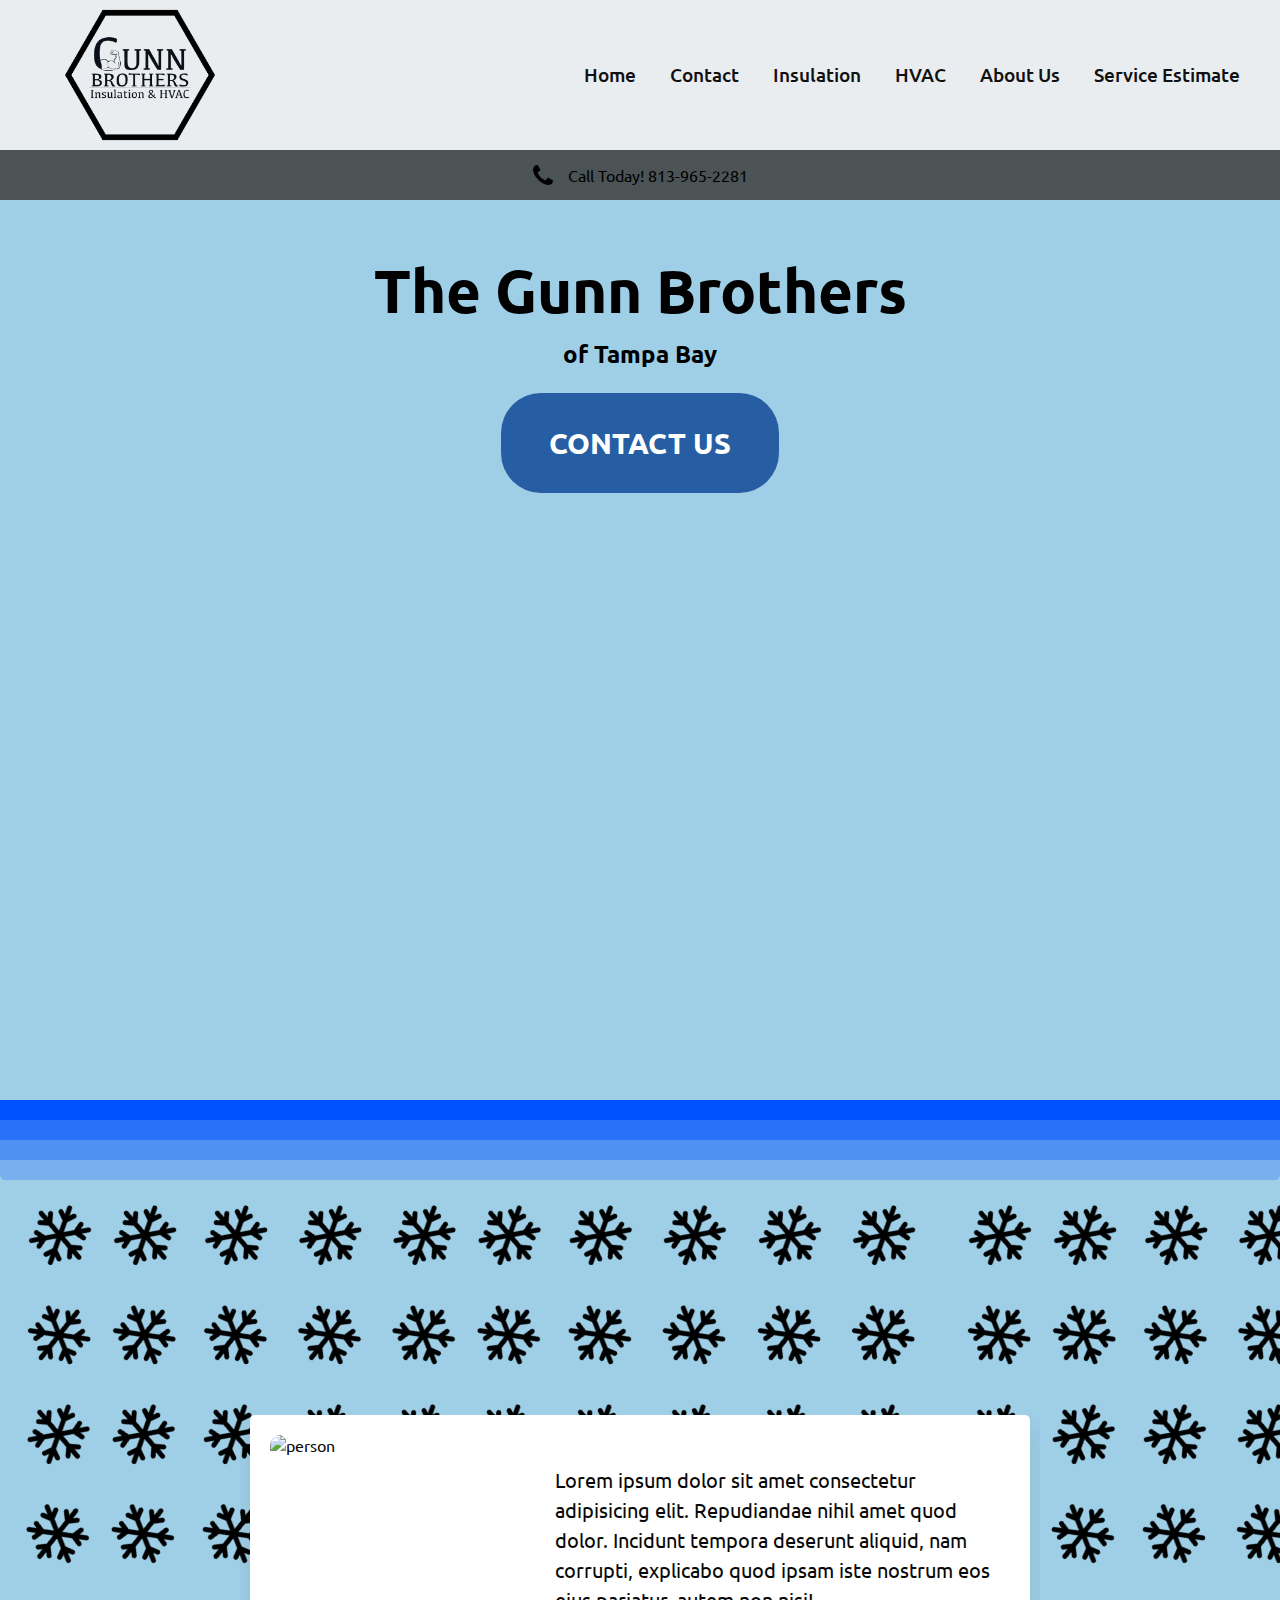
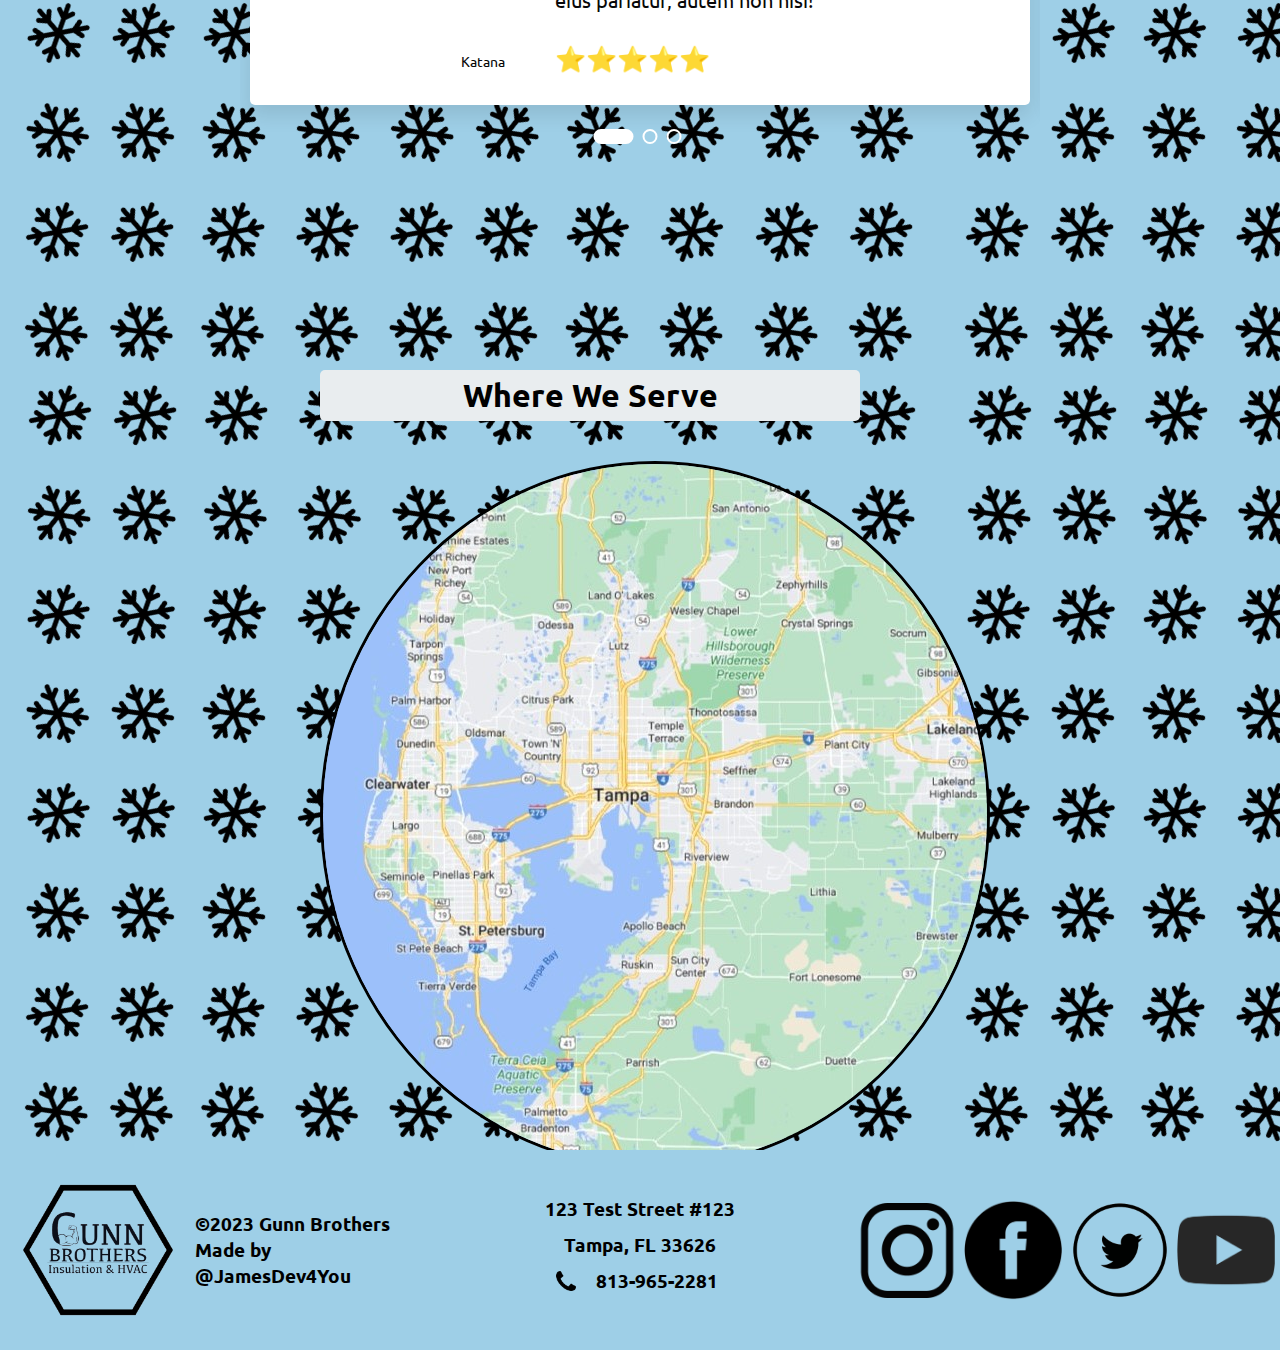
==== index.html @ a60f46c2 "new home page.. working on mobile" ====
<!DOCTYPE html>
<html lang="en">
<head>
    <meta charset="UTF-8">
    <meta http-equiv="X-UA-Compatible" content="IE=edge">
    <meta name="viewport" content="width=device-width, initial-scale=1.0">
    <title>Gunn Brothers</title>
    <link rel="preconnect" href="https://fonts.googleapis.com">
    <link rel="preconnect" href="https://fonts.gstatic.com" crossorigin>
    <link href="https://fonts.googleapis.com/css2?family=Ubuntu:ital,wght@0,300;0,400;0,500;0,700;1,300;1,400;1,500;1,700&display=swap" rel="stylesheet">
    <link rel="stylesheet" href="style.css">
    <link rel="stylesheet" href="https://cdnjs.cloudflare.com/ajax/libs/font-awesome/6.2.1/css/all.min.css" integrity="sha512-MV7K8+y+gLIBoVD59lQIYicR65iaqukzvf/nwasF0nqhPay5w/9lJmVM2hMDcnK1OnMGCdVK+iQrJ7lzPJQd1w==" crossorigin="anonymous" referrerpolicy="no-referrer" />
    <script src="https://cdnjs.cloudflare.com/ajax/libs/jquery/3.6.3/jquery.min.js" integrity="sha512-STof4xm1wgkfm7heWqFJVn58Hm3EtS31XFaagaa8VMReCXAkQnJZ+jEy8PCC/iT18dFy95WcExNHFTqLyp72eQ==" crossorigin="anonymous" referrerpolicy="no-referrer"></script>
    <script src="script.js"></script>
</head>
<body>
    <!-- NavBar -->
    <nav class="navbar sticky">
        <div class="inner-width">
            <a href="index.html" class="logo"></a>
            <button class="menu-toggler active">
                <span></span>
                <span></span>
                <span></span>
            </button>
            <div class="navbar-menu active">
                <a href="index.html">Home</a>
                <a href="contact.html">Contact</a>
                <a href="insulation.html">Insulation</a>
                <a href="hvac.html">HVAC</a>
                <a href="aboutus.html">About Us</a>
                <a href="service.html">Service Estimate</a>
            </div>
        </div>
        <div class="container">
            <a href="/" class="phoneImg"></a>
            <a class="phone">Call Today!   813-965-2281</a>    
        </div>
    </nav>

    <!-- Home Page -->
    <div class="homePage">
    <div class="background-image">
        <h1 class="gunnBanner">The Gunn Brothers</h1>
        <h2 class="gunnUnderBanner">of Tampa Bay</h2>
        <a href="contact.html" class="btn btn--primary">Contact Us</a>
    </div>
    <div class="introduction"></div>
    <div class="introduction2"></div>
    <div class="introduction3"></div>
    <div class="introduction4"></div>
    <div class="introduction5"></div>
    <h3 class="testing">Testimonials</h3>
        <!-- Testimonial -->
    <div class="testimonial--background">
        <div class="testimonial--container">
            <div class="testimonial--wrapper">
<!-- 1st card -->                
                <div class="testimonial--card">
                    <div class="testimonial--card--thumb">
                        <img src="assets/person1.jpg" alt="person">
                        <span class="client-name">Katana</span>
                    </div>
                    <div class="testimonial--card--body">
                        <p class="review">Lorem ipsum dolor sit amet consectetur adipisicing elit. Repudiandae nihil amet quod dolor. Incidunt tempora deserunt aliquid, nam corrupti, explicabo quod ipsam iste nostrum eos eius pariatur, autem non nisi!</p>
                        <!-- Rating -->
                        <div class="rating">
                            <h3 class="star">⭐⭐⭐⭐⭐</h3>
                        </div>
                    </div>
                </div>

<!-- 2nd card -->

                <div class="testimonial--card">
                    <div class="testimonial--card--thumb">
                        <img src="assets/person2.jpg" alt="person">
                        <span class="client-name">Mo Bamba</span>
                    </div>
                    <div class="testimonial--card--body">
                        <p class="review">Lorem ipsum dolor sit amet consectetur adipisicing elit. Repudiandae nihil amet quod dolor. Incidunt tempora deserunt aliquid, nam corrupti, explicabo quod ipsam iste nostrum eos eius pariatur, autem non nisi!</p>
                        <!-- Rating -->
                        <div class="rating">
                            <h3 class="star">⭐⭐⭐⭐⭐</h3>
                        </div>
                    </div>
                </div>

<!-- 3rd card -->

                <div class="testimonial--card">
                    <div class="testimonial--card--thumb">
                        <img src="assets/person3.jpg" alt="person">
                        <span class="client-name">Mr.Obama</span>
                    </div>
                    <div class="testimonial--card--body">
                        <p class="review">Lorem ipsum dolor sit amet consectetur adipisicing elit. Repudiandae nihil amet quod dolor. Incidunt tempora deserunt aliquid, nam corrupti, explicabo quod ipsam iste nostrum eos eius pariatur, autem non nisi!</p>
                        <!-- Rating -->
                        <div class="rating">
                            <h3 class="star">⭐⭐⭐⭐⭐</h3>
                        </div>
                    </div>
                </div>
<!-- No More Cards -->
            </div>
<!-- indicators -->
            <div class="testimonial--indicators">
                <button class="active"></button>
                <button></button>
                <button></button>
            </div>                
        </div>
<!-- Now Active button using js-->
    
        <script type="text/javascript">
            const wrapper = document.querySelector('.testimonial--wrapper');
            const indicators = [...document.querySelectorAll('.testimonial--indicators button')];

            let currentTestimonial = 0; // Default Value = 0

            indicators.forEach((item, i) => {
                item.addEventListener('click', () => {
                    indicators[currentTestimonial].classList.remove('active');
                    wrapper.style.marginLeft = `-${100 * i}%`;
                    item.classList.add('active');
                    currentTestimonial = i;
                })
            })
        </script>

    </div>

    <!-- Where We Serve -->
    
    <div class="where--container">
       <div class="where--items"> 
            <div class="where--text">
                <h1>Where we serve!</h1>
                <h3>🡲Hernando County</h3>
                <h3>🡲Hillsborough County</h3>
                <h3>🡲Pasco County</h3>  
                <h3>🡲Pinellas County</h3>  
                <h3>🡲Polk County</h3>  
                <h3>🡲Orange County</h3>  
                <h3>🡲Osceloa County</h3>
            </div>
            <div class="where--image">
                <h1 class="where--textMobileHeader">Where We Serve</h1>
                <img src="assets/maps.jpg"> 
                <h1 class="where--textMobileParagraph">Where We Serve</h1>
            </div>
        </div>
    </div>
        <!-- Footer -->

        <div class="footer">
            <div class="basic--info">
                <a href="#" class="logo"></a>
                <div class="basic--info--other">
                    <h3>©2023 Gunn Brothers</h3>
                    <h3>Made by @JamesDev4You</h3>
                </div>
            </div>
            <div class="Information">
                <h3>123 Test Street #123</h3>
                <h3>Tampa, FL 33626</h3>
                <div class="Information--phone">
                    <a href="/" class="phoneImg"></a>
                    <h3>813-965-2281</h3>
                </div>
                <h3></h3>
            </div>
            <div class="Socials">
                <a href="#" class="instagram"></a>
                <a href="#" class="facebook"></a>
                <a href="#" class="twitter"></a>
                <a href="#" class="youtube"></a>
            </div>
        </div>
    </div>
</body>
</html>
---- style.css ----
* {
    margin: 0;
    padding: 0;
    text-decoration: none;
    font-family: "Ubuntu", sans-serif;
    box-sizing: border-box;
}

/* NavBar */

.navbar{
    position: fixed;
    background-color: #e9edef;
    width: 100%;
    padding: 0;
    top: 0;
    z-index: 999;
    transition: .3s linear;
}

.inner-width{
    max-width: 1300px;
    margin: auto;
    padding: 0 40px;
    background-color: #e9edef;
}

.navbar .inner-width{
    display: flex;
    align-items: center;
    justify-content: space-between;
} 

.logo{
    width: 200px;
    height: 150px;
    background-image: url(assets/output-onlinepngtools.png);
    background-size: contain; 
    background-repeat: no-repeat;
    background-position: center;
}

.menu-toggler{
    background: none;
    width: 30px;
    border: none;
    cursor: pointer;
    position: relative;
    outline: none;
    z-index: 999;
    display: none;
}

.menu-toggler span{
    display: block;
    height: 3px;
    background-color: #9ecfe7;
    margin: 6px 0;
    position: relative;
    transition: .3s linear;
}

.navbar-menu a{
    color: rgb(0, 0, 0);
    font-size: 19px;
    font-weight: 500;
    margin-left: 30px;
    transition: .2s linear;
}

.navbar-menu a:hover {
    color: #9ecfe7 !important;
}

.sticky {
    background-color: #e9edef;
    padding: 0px 0;
}

.sticky .logo {
    background-image: url(assets/output-onlinepngtools.png);
}

.sticky .navbar-menu a{
    color: #111;
}

.sticky .menu-toggler span{
    background-color: #111;
}

.container {
    display: flex;
    justify-content: center;
    align-items: center;
    background-color: #4b5354;
}

.phone {
    display: flex;
    justify-content: center;
    align-items: center;
    width: auto;
    text-align: center;
    height: 50px;
    cursor: pointer;
}

.phoneImg{
    display: flex;
    justify-content: center;
    align-items: center;
    background: url(assets/telephon.png);
    background-size: contain; 
    background-repeat: no-repeat;
    background-position: center;
    width: 20px;
    height: 20px;
    margin-right: 15px;
    cursor: pointer;
    transition: .3s linear;
}

.phone:hover {
    color: #9ecfe7 !important;
    transition: .3s linear;
}

.background-image{
    background-image: url(assets/tampanew.jpg);
    background-size: cover;
    background-repeat: no-repeat;
    height: 100vh;
    background-position: center;
    position: relative;
    text-align: center;
}

.homePage{
    padding-top: 200px;
    background-color: #9ecfe7;
}

.gunnBanner {
    text-align: center;
    padding-top: 50px;
    font-size: 60px;
}

.gunnUnderBanner{
    text-align:center;
    padding-top: 10px;
    padding-bottom: 55px;

}

.btn{
    border-radius: 40px;
    border: 0;
    font-size: 1.8rem;
    font-weight: 600;
    margin: 2rem 1rem;
    padding: 2rem 3rem;
    text-transform: uppercase;
    white-space: nowrap;
    cursor: pointer;
  }

  .btn--primary{
    background:#275ea3;
    color: white;
  }

  .btn--primary:hover{
    background: dodgerblue;
  }

/* Home Page */
.background-image{
  background-image: url(assets/tampanew.jpg);
  background-size: cover;
  background-repeat: no-repeat;
  height: 100vh;
  background-position: center;
  position: relative;
  text-align: center;
}

.introduction{
  background-color: #0051FE;
  width: 100%;
  height: 20px;
}

.introduction2{
  background-color: #2871F8;
  width: 100%;
  height: 20px;
}

.introduction3{
  background-color: #4F90F3;
  width: 100%;
  height: 20px;
}

.introduction4{
  background-color: #77B0ED;
  width: 100%;
  height: 20px;
  border-bottom-left-radius: 5px;
  border-bottom-right-radius: 5px;
}
.introduction5{
  background-color: #9ecfe7;
  width: 100%;
  height: 10px;
}

.testing{
  text-align: center;
  position: absolute;
  padding-top: 100px;
  font-size: 48px;
  left: 50%;
  transform: translateX(-50%);

}
/* Testimonials */
.testimonial--background{
  width: 100%;
  height: 780px;
  background: url(assets/Untitled\ design\ \(3\).png);
  background-size: cover;
  -webkit-background-origin:border;
  display: flex;
  align-items: center;
  justify-content: center;
  color: #080808;
}

.testimonial--container{
  position: relative;
  width: 800px;
  min-width: 350px;
  min-height: 250px;
  padding-bottom: 40px;
  overflow: hidden;
}

.testimonial--wrapper{
  width: 300%; /* 1 card = 100%, then 3card = 300% */
  min-height: 100%;
  display: flex;
  justify-content: space-between;
  transition: 1s;
}

.testimonial--card{
  width: 800px;
  min-height: 100%;
  display: flex;
  background: #fff;
  padding: 20px;
  margin: 0 10px;
  box-shadow: 0 10px 20px rgba(0,0,0,0.1);
  border-radius: 5px;
  align-items: center;
  justify-content: center;
}

.testimonial--card--thumb{
  width: 70%;
  height: 250px;
  overflow: hidden;
  position: relative;
  border-top-left-radius: 10px;
  border-bottom-left-radius: 10px;
}

.testimonial--card--thumb img {
  width: 100%;
  height: 100%;
  object-fit: cover;
}

.client-name{
  position: absolute;
  bottom: 10px;
  right: 10px;
  padding: 5px 20px;
  background: #fff;
  text-transform: capitalize;
  font-size: 14px;
  border-radius: 5px;
}

.testimonial--card--body{
  width: 120%;
  min-height: 100%;
  height: auto;
  border-radius: 10px;
  margin-left: 20px;
  position: relative;
  padding-bottom: 50px;
}

.review{
  font-size: 20px;
  line-height: 30px;
  margin-top: 30px;
}

.rating{
  position: absolute;
  bottom: 10px;
  left: 0;
  display: flex;
  justify-content: center;
  align-items: center;
}

.star{
  font-size: 25px;
  margin-right: 5px;
}

.testimonial--indicators{
  position: absolute;
  bottom: 0;
  left: 50%;
  transform: translateX(-50%);
}

.testimonial--indicators button{
  background: none;
  border: none;
  outline: none;
  width: 15px;
  height: 15px;
  border-radius: 50%;
  border: 2px solid #fff;
  margin-right: 5px;
  transition: 0.5s;
}

.testimonial--indicators button.active{
  width: 40px;
  border-radius: 50px;
  background: #fff;
}

/* Where we serve */

.where--container{
  width: 100%;
  height: 780px;
  background: url(assets/Untitled\ design\ \(3\).png);
  background-size: cover;
  -webkit-background-origin:border;
}

.where--items{
  width: 100%;
  height: 780px;
  padding: 0 235px 0 235px;
  display: flex;
}

.where--text{
  width: 50%;
  height: 780px;
  display: inline-block;
  padding-left: 200px;
}

.where--text h1{
  font-size: 48px;
  text-align: center;
  padding-top: 35px;
  padding-left: 40px;
}

.where--text h3{
  text-align:left;
  padding-left: 170px;
  padding-bottom: 50px
}

.where--text h3:nth-of-type(1){
  padding-top: 50px;
}

.where--image{
  width: 50%;
  height: 780px;
  display: flex;
  justify-content: center;
  align-items: center;
  padding-right: 100px;
}

.where--image img{
  border-radius: 50%;
  border: 3px solid black;
}

.where--textMobile{
  display: none;
}

/* Contact us Today! */

/* Footer */

  .footer {
    background-color: grey;
    height: 200px;
    width: auto;
    display: flex;
    flex-direction: row;
    padding: 0;
    margin: 0;
  }

  .basic--info{
    background-color: #9ecfe7;
    display: flex;
    align-items: center;
    justify-content: center;
    flex-direction: row;
    width: 33.33%;
    height: auto;
  }

  .Information{
    background-color: #9ecfe7;
    display: flex;
    align-items: center;
    justify-content: center;
    flex-direction: column;
    width: 33.33%;
    height: auto;
  }

  .Information--phone{
    display: flex;
    flex-direction: row;
    align-items: center;
    justify-content: center;
  }

  .Information h3{
    margin: 5px;
  }

  .Socials{
    background-color: #9ecfe7;
    display: flex;
    align-items: center;
    justify-content: space-around;
    flex-direction: row;
    width: 33.33%;
    height: auto;
  }

  .contact--container{
    width: 100%;
    height: 80vh;
    background-color: #275ea3;
    display: flex;
    align-items: center;
    justify-content: center;
  }

  .instagram{
    display: flex;
    justify-content: center;
    align-items: center;
    background: url(assets/instagramreal.png);
    background-size: contain; 
    background-repeat: no-repeat;
    background-position: center;
    width: 100px;
    height: 100px;
  }

  .facebook{
    display: flex;
    justify-content: center;
    align-items: center;
    background: url(assets/facebookreal.png);
    background-size: contain; 
    background-repeat: no-repeat;
    background-position: center;
    width: 100px;
    height: 100px;
  }

  .twitter{
    display: flex;
    justify-content: center;
    align-items: center;
    background: url(assets/twitterreal.png);
    background-size: contain; 
    background-repeat: no-repeat;
    background-position: center;
    width: 100px;
    height: 100px;
  }

  .youtube{
    display: flex;
    justify-content: center;
    align-items: center;
    background: url(assets/youtubereal.png);
    background-size: contain; 
    background-repeat: no-repeat;
    background-position: center;
    width: 100px;
    height: 100px;
  }

  form{
    background: white;
    display: flex;
    flex-direction: column;
    padding: 2vw 4vw;
    width: 90%;
    max-width: 600px;
    border-radius: 10px;
  }

  form h3{
    color: #000010;
    font-weight: 800;
    margin-bottom: 20px;
  }

  form input, form textarea{
    border: 0;
    margin: 10px 0;
    padding: 20px;
    outline: none;
    background: #f5f5f5;
    font-size: 16px;
  }

  form button{
    padding: 15px;
    background: #275ea3;
    color: #fff;
    font-size: 18px;
    border: 0;
    outline: none;
    cursor: pointer;
    width: 150px;
    margin: 20px auto 0;
    border-radius: 30px;
  }

  form button:hover {
    background-color: #9ecfe7 !important;
    transition: .3s linear;
    color: #000010;
  }
  @media screen and (max-width: 1430px){
    .testimonial--background{
      background: url(assets/Untitled\ design\ \(1\).png);
    }

    .where--container{
      background: url(assets/Untitled\ design\ \(1\).png);
    }

    .where--items{
      padding: 0px;
      display: flex;
      flex-direction: column;
      align-items: center;
      justify-content: center;
    }

    .where--image{
      display: block;
    }

    .where--textMobileHeader{
      display: flex;
      align-items: center;
      justify-content: center;
      margin-bottom: 40px;
      padding: 5px;
      border-radius: 5px;
      background-color:#e9edef;
    }

    .where-textMobileParagraph{
      display: flex;
      align-items: center;
      justify-content: center;
      margin-top: 20px;
      padding: 15px;
      border-radius: 5px;
      background-color:#e9edef;
    }

    .where--text{
      display: none;
    }

    .testing{
      display: none;
    }

  }

@media screen and (max-width: 980px) {

  .testimonial--background{
    background: url(assets/Untitled\ design\ \(1\).png);
  }

  .where--container{
    background: url(assets/Untitled\ design\ \(1\).png);
  }
  
  .where--items{
    width: 50%;
    margin: auto;
  }

  .where--image{
    width: 100%;
    margin-right: 0;
    padding-right: 0px;
  }

  .where--image img{
    width: 100%;
    margin: 0px;
    padding: 0px;
    justify-content: center;
    align-items: center;
  }

  .testing{
    display: none;
  }

    .testimonial--container{
      width: 50%;
      margin: auto;
    }

    .testimonial--card{
      flex-direction: column;
    }

    .testimonial--card--thumb{
      width: 100%;
      border-radius: 10px;
    }

    .testimonial--card--body{
      width: 100%;
      min-height: auto;
      margin-left: 0;
    }


    .menu-toggler{
        display:block;
    }

    .navbar-menu{
        position: fixed;
        height: 100vh;
        width: 100%;
        background-color: #4b5354;
        top: 0;
        right: -100%;
        padding: 80px 50px;
        transition: .3s linear;
    }

    .navbar-menu a{
        display: block;
        font-size: 30px;
        margin: 30px 0;
    }

    .sticky .navbar-menu{
        background-color: #275ea3;
    }

    .navbar-menu.active{
        right: 0;
    }

    .menu-toggler.active span:nth-child(1){
        transform: rotate(-45deg);
        top: 4px;
    }

    .menu-toggler.active span:nth-child(2){
        opacity: 0;
    }

    .menu-toggler.active span:nth-child(3){
        transform: rotate(45deg);
        bottom: 14px;
    }

    form h3{
        padding-top: 15px;
    }

}
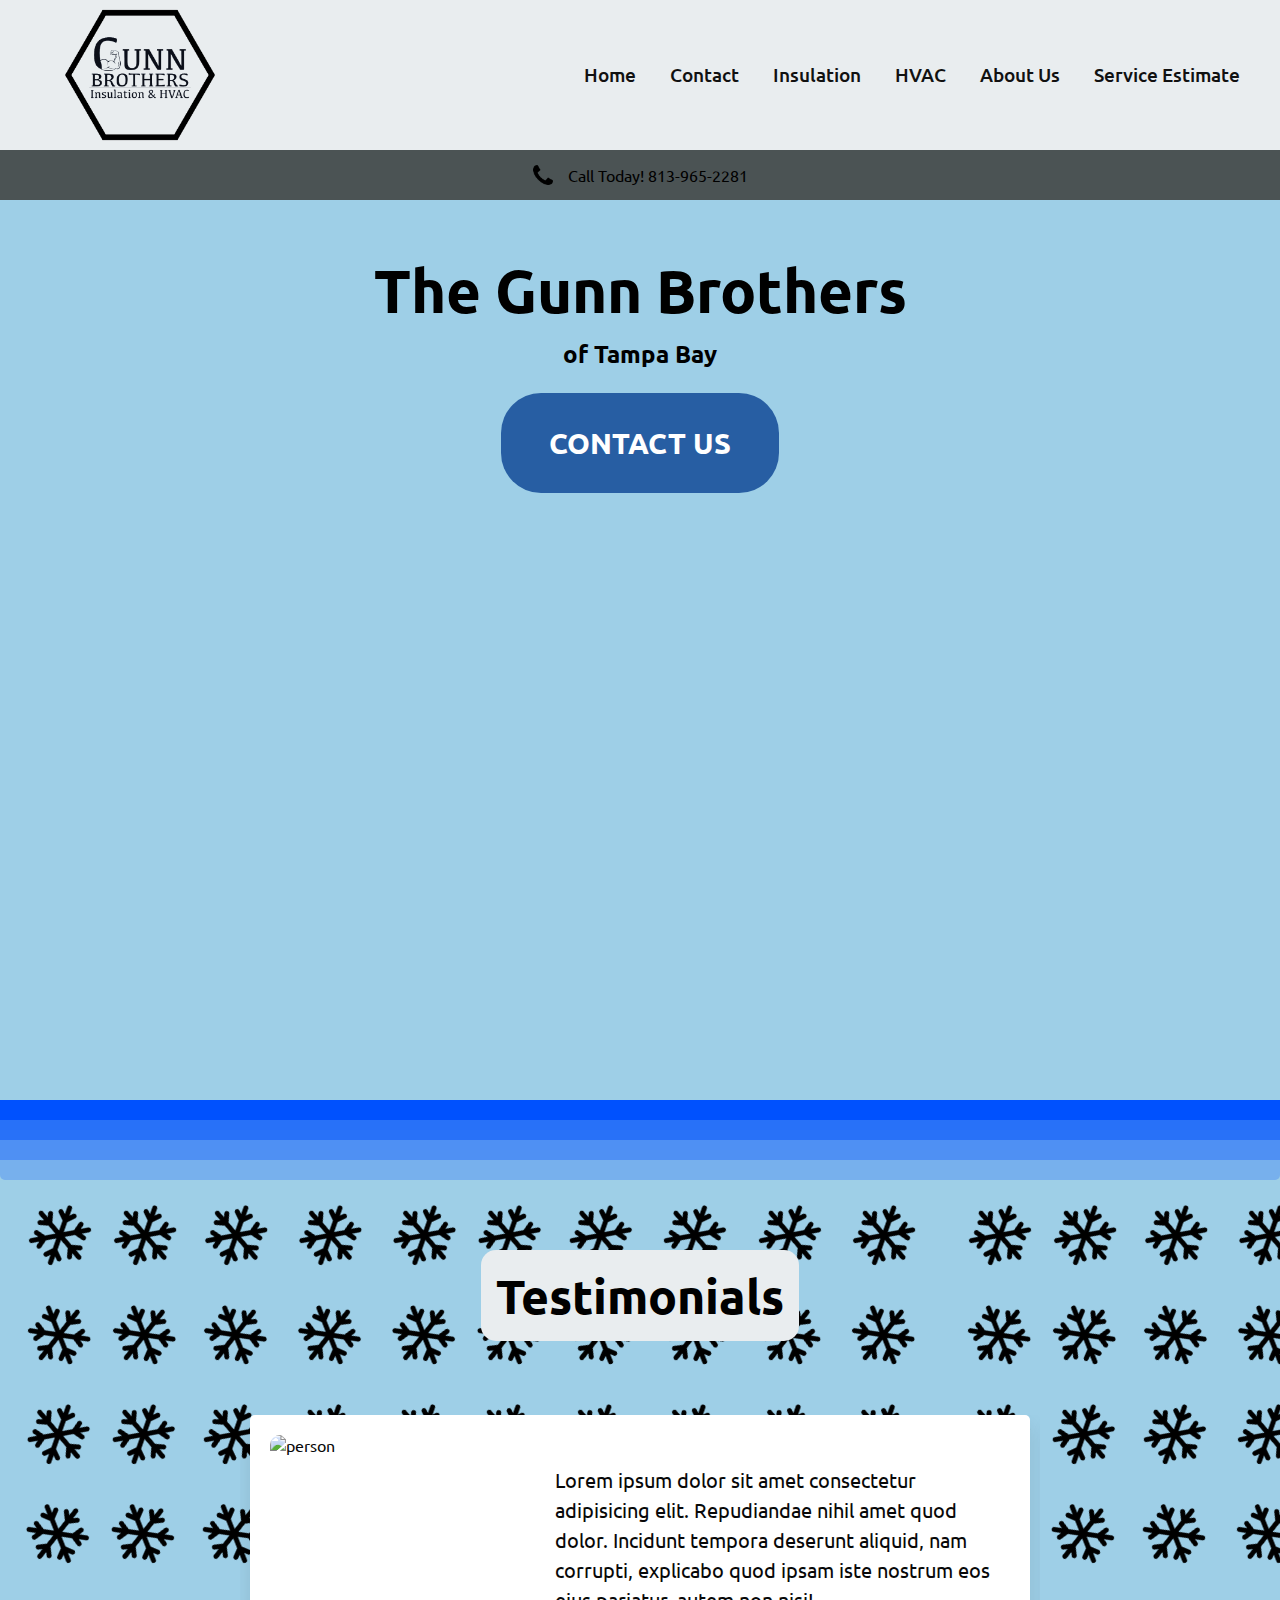
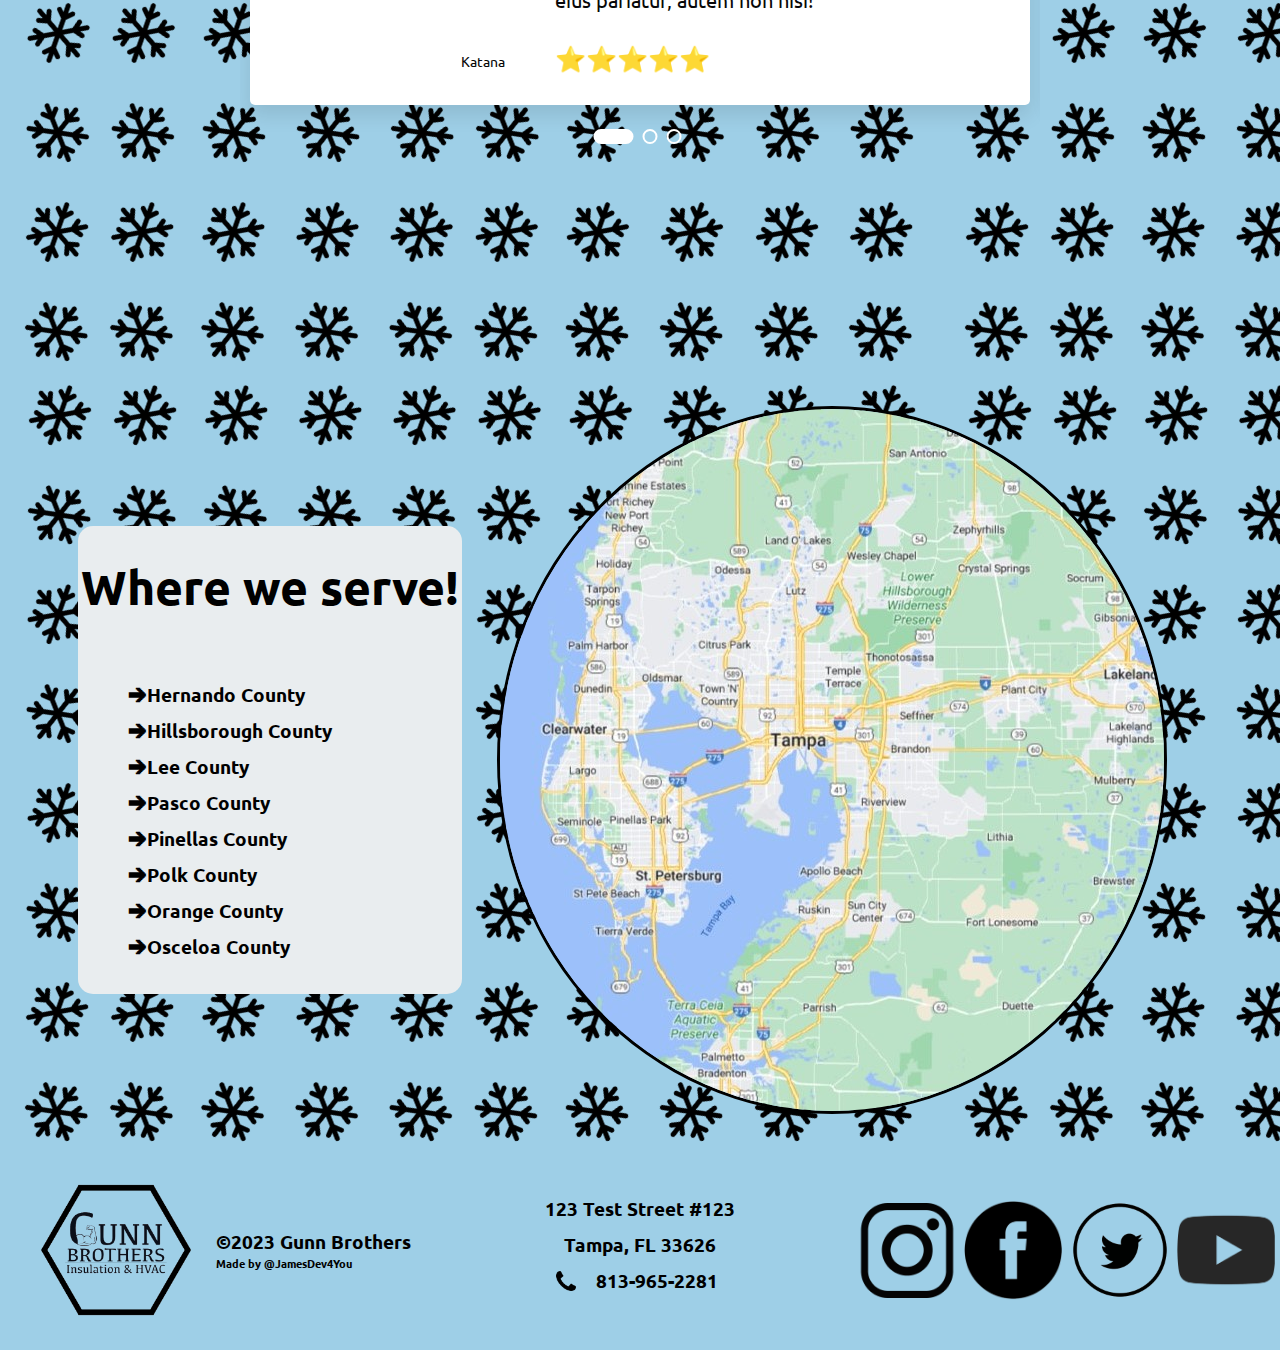
==== commit 3a0986fa: "insulation, hvac, homepage" ====
--- a/index.html
+++ b/index.html
@@ -52,6 +52,7 @@
     <div class="introduction5"></div>
     <h3 class="testing">Testimonials</h3>
         <!-- Testimonial -->
+    
     <div class="testimonial--background">
         <div class="testimonial--container">
             <div class="testimonial--wrapper">
@@ -108,7 +109,7 @@
                 <button class="active"></button>
                 <button></button>
                 <button></button>
-            </div>                
+            </div>               
         </div>
 <!-- Now Active button using js-->
     
@@ -138,6 +139,7 @@
                 <h1>Where we serve!</h1>
                 <h3>🡲Hernando County</h3>
                 <h3>🡲Hillsborough County</h3>
+                <h3>🡲Lee County</h3>
                 <h3>🡲Pasco County</h3>  
                 <h3>🡲Pinellas County</h3>  
                 <h3>🡲Polk County</h3>  
@@ -147,7 +149,9 @@
             <div class="where--image">
                 <h1 class="where--textMobileHeader">Where We Serve</h1>
                 <img src="assets/maps.jpg"> 
-                <h1 class="where--textMobileParagraph">Where We Serve</h1>
+                <h5 class="where--textMobileParagraph">🡲Hernando County<br>🡲Hillsborough<br>
+                🡲Lee County<br>🡲Pasco County<br>🡲Pinellas County<br>🡲Polk County<br>🡲Orange County
+                <br>🡲Osceloa County</h5>
             </div>
         </div>
     </div>
@@ -158,7 +162,7 @@
                 <a href="#" class="logo"></a>
                 <div class="basic--info--other">
                     <h3>©2023 Gunn Brothers</h3>
-                    <h3>Made by @JamesDev4You</h3>
+                    <h6>Made by @JamesDev4You</h6>
                 </div>
             </div>
             <div class="Information">
--- a/style.css
+++ b/style.css
@@ -383,7 +383,7 @@
 
 .where--text h3{
   text-align:left;
-  padding-left: 170px;
+  padding-left: 80px;
   padding-bottom: 50px
 }
 
@@ -409,6 +409,13 @@
   display: none;
 }
 
+.where--textMobileHeader{
+  display: none;
+}
+
+.where--textMobileParagraph{
+  display: none;
+}
 /* Contact us Today! */
 
 /* Footer */
@@ -520,6 +527,8 @@
     width: 100px;
     height: 100px;
   }
+
+  /* Contact Us Page */ 
 
   form{
     background: white;
@@ -564,7 +573,324 @@
     transition: .3s linear;
     color: #000010;
   }
-  @media screen and (max-width: 1430px){
+
+  /* Insulation Page */
+  
+  .insulationPage {
+    padding-top:200px;
+  }
+
+  .insulation--background{
+    width: 100%;
+    height: 900px;
+    background-color:#9ecfe7
+  }
+
+  .insulation--boxholder{
+    display: flex;
+    flex-direction: row;
+    justify-content: space-around;
+    align-items: center;
+    padding-top: 100px;
+    height: auto;
+  }
+
+  .insulation--boxone{
+    padding: 0px;
+    margin: 0px;
+    display:flex;
+    align-items: center;
+    justify-content: flex-start;
+    flex-direction: column;
+    width: 30%;
+    height: 650px;
+    background-color: #e9edef;
+    border-radius: 15px;
+    border: 3px solid black;
+  }
+
+  .insulation--boxone--image{
+    width: 50%;
+    height: 75%;
+    display: flex;
+    justify-content: center;
+    align-items: center;
+  }
+
+  .insulation--boxone--image img {
+    width: 90%;
+    border: 3px solid black;
+  }
+
+
+  .insulation--boxone--text{
+    width:100%;
+    height: 25%;
+    background-color: #275ea3;
+    border-bottom-left-radius: 10px;
+    border-bottom-right-radius: 10px;
+  }
+
+  .insulation--boxone--text h1{
+    text-align: center;
+    padding-top: 10px;
+  }
+
+  .insulation--boxone--text p{
+    text-align: center;
+    padding-top: 10px;
+  }
+
+  .insulation--boxtwo{
+    padding: 0px;
+    margin: 0px;
+    display:flex;
+    align-items: center;
+    justify-content: flex-start;
+    flex-direction: column;
+    width: 30%;
+    height: 650px;
+    background-color: #e9edef;
+    border-radius: 15px;
+    border: 3px solid black;
+  }
+
+  .insulation--boxtwo--image{
+    width: 50%;
+    height: 75%;
+    display: flex;
+    justify-content: center;
+    align-items: center;
+  }
+
+  .insulation--boxtwo--image img {
+    width: 90%;
+    border: 3px solid black;
+  }
+
+
+  .insulation--boxtwo--text{
+    width:100%;
+    height: 25%;
+    background-color: #275ea3;
+    border-bottom-left-radius: 10px;
+    border-bottom-right-radius: 10px;
+  }
+
+  .insulation--boxtwo--text h1{
+    text-align: center;
+    padding-top: 10px;
+  }
+
+  .insulation--boxtwo--text p{
+    text-align: center;
+    padding-top: 10px;
+  }
+
+  .insulation--boxthree{
+    padding: 0px;
+    margin: 0px;
+    display:flex;
+    align-items: center;
+    justify-content: flex-start;
+    flex-direction: column;
+    width: 30%;
+    height: 650px;
+    background-color: #e9edef;
+    border-radius: 15px;
+    border: 3px solid black;
+  }
+
+  .insulation--boxthree--image{
+    width: 50%;
+    height: 75%;
+    display: flex;
+    justify-content: center;
+    align-items: center;
+  }
+
+  .insulation--boxthree--image img {
+    width: 90%;
+    border: 3px solid black;
+  }
+
+
+  .insulation--boxthree--text{
+    width:100%;
+    height: 25%;
+    background-color: #275ea3;
+    border-bottom-left-radius: 10px;
+    border-bottom-right-radius: 10px;
+  }
+
+  .insulation--boxthree--text h1{
+    text-align: center;
+    padding-top: 10px;
+  }
+
+  .insulation--boxthree--text p{
+    text-align: center;
+    padding-top: 10px;
+  }
+
+  /* hvac page */ 
+  .hvacPage {
+    padding-top:200px;
+  }
+
+  .hvac--background{
+    width: 100%;
+    height: 900px;
+    background-color:#9ecfe7
+  }
+
+  .hvac--boxholder{
+    display: flex;
+    flex-direction: row;
+    justify-content: space-around;
+    align-items: center;
+    padding-top: 100px;
+    height: auto;
+  }
+
+  .hvac--boxone{
+    padding: 0px;
+    margin: 0px;
+    display:flex;
+    align-items: center;
+    justify-content: flex-start;
+    flex-direction: column;
+    width: 30%;
+    height: 650px;
+    background-color: #e9edef;
+    border-radius: 15px;
+    border: 3px solid black;
+  }
+
+  .hvac--boxone--image{
+    width: 50%;
+    height: 75%;
+    display: flex;
+    justify-content: center;
+    align-items: center;
+  }
+
+  .hvac--boxone--image img {
+    width: 90%;
+    border: 3px solid black;
+  }
+
+
+  .hvac--boxone--text{
+    width:100%;
+    height: 25%;
+    background-color: #275ea3;
+    border-bottom-left-radius: 10px;
+    border-bottom-right-radius: 10px;
+  }
+
+  .hvac--boxone--text h1{
+    text-align: center;
+    padding-top: 10px;
+  }
+
+  .hvac--boxone--text p{
+    text-align: center;
+    padding-top: 10px;
+  }
+
+  .hvac--boxtwo{
+    padding: 0px;
+    margin: 0px;
+    display:flex;
+    align-items: center;
+    justify-content: flex-start;
+    flex-direction: column;
+    width: 30%;
+    height: 650px;
+    background-color: #e9edef;
+    border-radius: 15px;
+    border: 3px solid black;
+  }
+
+  .hvac--boxtwo--image{
+    width: 50%;
+    height: 75%;
+    display: flex;
+    justify-content: center;
+    align-items: center;
+  }
+
+  .hvac--boxtwo--image img {
+    width: 90%;
+    border: 3px solid black;
+  }
+
+
+  .hvac--boxtwo--text{
+    width:100%;
+    height: 25%;
+    background-color: #275ea3;
+    border-bottom-left-radius: 10px;
+    border-bottom-right-radius: 10px;
+  }
+
+  .hvac--boxtwo--text h1{
+    text-align: center;
+    padding-top: 10px;
+  }
+
+  .hvac--boxtwo--text p{
+    text-align: center;
+    padding-top: 10px;
+  }
+
+  .hvac--boxthree{
+    padding: 0px;
+    margin: 0px;
+    display:flex;
+    align-items: center;
+    justify-content: flex-start;
+    flex-direction: column;
+    width: 30%;
+    height: 650px;
+    background-color: #e9edef;
+    border-radius: 15px;
+    border: 3px solid black;
+  }
+
+  .hvac--boxthree--image{
+    width: 50%;
+    height: 75%;
+    display: flex;
+    justify-content: center;
+    align-items: center;
+  }
+
+  .hvac--boxthree--image img {
+    width: 90%;
+    border: 3px solid black;
+  }
+
+
+  .hvac--boxthree--text{
+    width:100%;
+    height: 25%;
+    background-color: #275ea3;
+    border-bottom-left-radius: 10px;
+    border-bottom-right-radius: 10px;
+  }
+
+  .hvac--boxthree--text h1{
+    text-align: center;
+    padding-top: 10px;
+  }
+
+  .hvac--boxthree--text p{
+    text-align: center;
+    padding-top: 10px;
+  }
+  @media screen and (max-width: 1627px){
     .testimonial--background{
       background: url(assets/Untitled\ design\ \(1\).png);
     }
@@ -573,46 +899,90 @@
       background: url(assets/Untitled\ design\ \(1\).png);
     }
 
+    .testing{
+      background-color:#e9edef;
+      padding: 15px;
+      margin-top: 60px;
+      border-radius: 15px;
+    }
+
     .where--items{
       padding: 0px;
-      display: flex;
-      flex-direction: column;
-      align-items: center;
-      justify-content: center;
-    }
-
-    .where--image{
-      display: block;
-    }
-
-    .where--textMobileHeader{
+      margin: 0px;
       display: flex;
       align-items: center;
       justify-content: center;
-      margin-bottom: 40px;
-      padding: 5px;
-      border-radius: 5px;
-      background-color:#e9edef;
-    }
-
-    .where-textMobileParagraph{
-      display: flex;
-      align-items: center;
-      justify-content: center;
-      margin-top: 20px;
-      padding: 15px;
-      border-radius: 5px;
-      background-color:#e9edef;
-    }
-
+    }
+    
     .where--text{
-      display: none;
-    }
-
-    .testing{
-      display: none;
-    }
-
+      background-color: #e9edef;
+      padding-left: 0px;
+      padding-top: 15px;
+      width: 30%;
+      height: 60%;
+      border-radius: 15px;
+    }
+
+    .where--text h1{
+      padding: 0;
+      margin: 0;
+      padding-top: 15px;
+      padding-bottom: 15px;
+    }
+
+    .where--text h3{
+      padding-left: 50px;
+      padding-bottom: 10px;
+      margin: 0;
+    }
+
+    .where--image{
+      margin-left: 100px;
+    }
+
+    .insulation--background{
+      height: 1000px;
+    }
+
+    .insulation--boxone--image img{
+      height: 90%;
+      width: 100%;
+      min-width: 200px;
+    }
+
+    .insulation--boxtwo--image img{
+      height: 90%;
+      width: 100%;
+      min-width: 200px;
+    }
+
+    .insulation--boxthree--image img{
+      height: 90%;
+      width: 100%;
+      min-width: 200px;
+    }
+   
+    .hvac--background{
+      height: 1000px;
+    }
+
+    .hvac--boxone--image img{
+      height: 90%;
+      width: 100%;
+      min-width: 200px;
+    }
+
+    .hvac--boxtwo--image img{
+      height: 90%;
+      width: 100%;
+      min-width: 200px;
+    }
+
+    .hvac--boxthree--image img{
+      height: 90%;
+      width: 100%;
+      min-width: 200px;
+    }
   }
 
 @media screen and (max-width: 980px) {
@@ -626,22 +996,55 @@
   }
   
   .where--items{
-    width: 50%;
-    margin: auto;
+    padding: 0px;
+    margin: 0px;
+    display: flex;
+    align-items: center;
+    justify-content: center;
+  }
+
+  .where--text{
+    display: none;
   }
 
   .where--image{
-    width: 100%;
-    margin-right: 0;
-    padding-right: 0px;
+    padding: 0px;
+    margin: 0px;
+    display: flex;
+    flex-direction: column;
+    justify-content: flex-start;
+    align-items: center;
+  }
+
+  .where--image h1{
+    display: flex;
+    align-items: center;
+    justify-content: center;
+    background-color: #e9edef;
+    margin: 10px;
+    padding: 20px;
+    border-radius: 15px;
+    font-size: 20px;
+  }
+
+  .where--image h5{
+    display: flex;
+    align-items: center;
+    justify-content: center;
+    background-color: #e9edef;
+    margin: 10px;
+    padding: 20px;
+    border-radius: 15px;
+    font-size: 18px;
+    margin-top: 20px;
   }
 
   .where--image img{
-    width: 100%;
-    margin: 0px;
-    padding: 0px;
-    justify-content: center;
-    align-items: center;
+    display: flex;
+    justify-content: center;
+    align-items: center;
+    width: 300px;
+    height: 300px;
   }
 
   .testing{
@@ -716,4 +1119,125 @@
         padding-top: 15px;
     }
 
-}
+    .insulation--boxholder{
+      flex-direction: column;
+      align-items: space-around;
+      justify-content: space-around;
+      height: 2500px;
+    }
+
+    .insulation--background{
+      height: 2500px;
+    }
+
+    .insulation--boxone {
+      width: 60%;
+      height: 700px;
+    }
+
+    .insulation--boxtwo {
+      width: 60%;
+      height: 700px;
+    }
+
+    .insulation--boxthree {
+      width: 60%;
+      height: 700px;
+    }
+
+    .hvac--boxholder{
+      flex-direction: column;
+      align-items: space-around;
+      justify-content: space-around;
+      height: 2500px;
+    }
+
+    .hvac--background{
+      height: 2500px;
+    }
+
+    .hvac--boxone {
+      width: 60%;
+      height: 700px;
+    }
+
+    .hvac--boxtwo {
+      width: 60%;
+      height: 700px;
+    }
+
+    .hvac--boxthree {
+      width: 60%;
+      height: 700px;
+    }
+}
+
+@media screen and (max-width: 500px) {
+
+
+  .insulation--boxthree--image img {
+    width: 200px;
+    height: 80%;
+    border: 3px solid black;
+  }
+
+  .insulation--boxthree {
+    width: 90%;
+    height: 600px;
+  }
+
+  .insulation--boxone--image img {
+    width: 200px;
+    height: 80%;
+    border: 3px solid black;
+  }
+
+  .insulation--boxone {
+    width: 90%;
+    height: 600px;
+  }
+
+ .insulation--boxtwo{
+  width: 90%;
+  height: 600px;
+ }
+
+ .insulation--boxtwo--image img {
+  width: 200px;
+  height: 80%;
+  border: 3px solid black;
+}
+
+.hvac--boxthree--image img {
+  width: 200px;
+  height: 80%;
+  border: 3px solid black;
+}
+
+.hvac--boxthree {
+  width: 90%;
+  height: 600px;
+}
+
+.hvac--boxone--image img {
+  width: 200px;
+  height: 80%;
+  border: 3px solid black;
+}
+
+.hvac--boxone {
+  width: 90%;
+  height: 600px;
+}
+
+.hvac--boxtwo{
+width: 90%;
+height: 600px;
+}
+
+.hvac--boxtwo--image img {
+width: 200px;
+height: 80%;
+border: 3px solid black;
+} 
+}
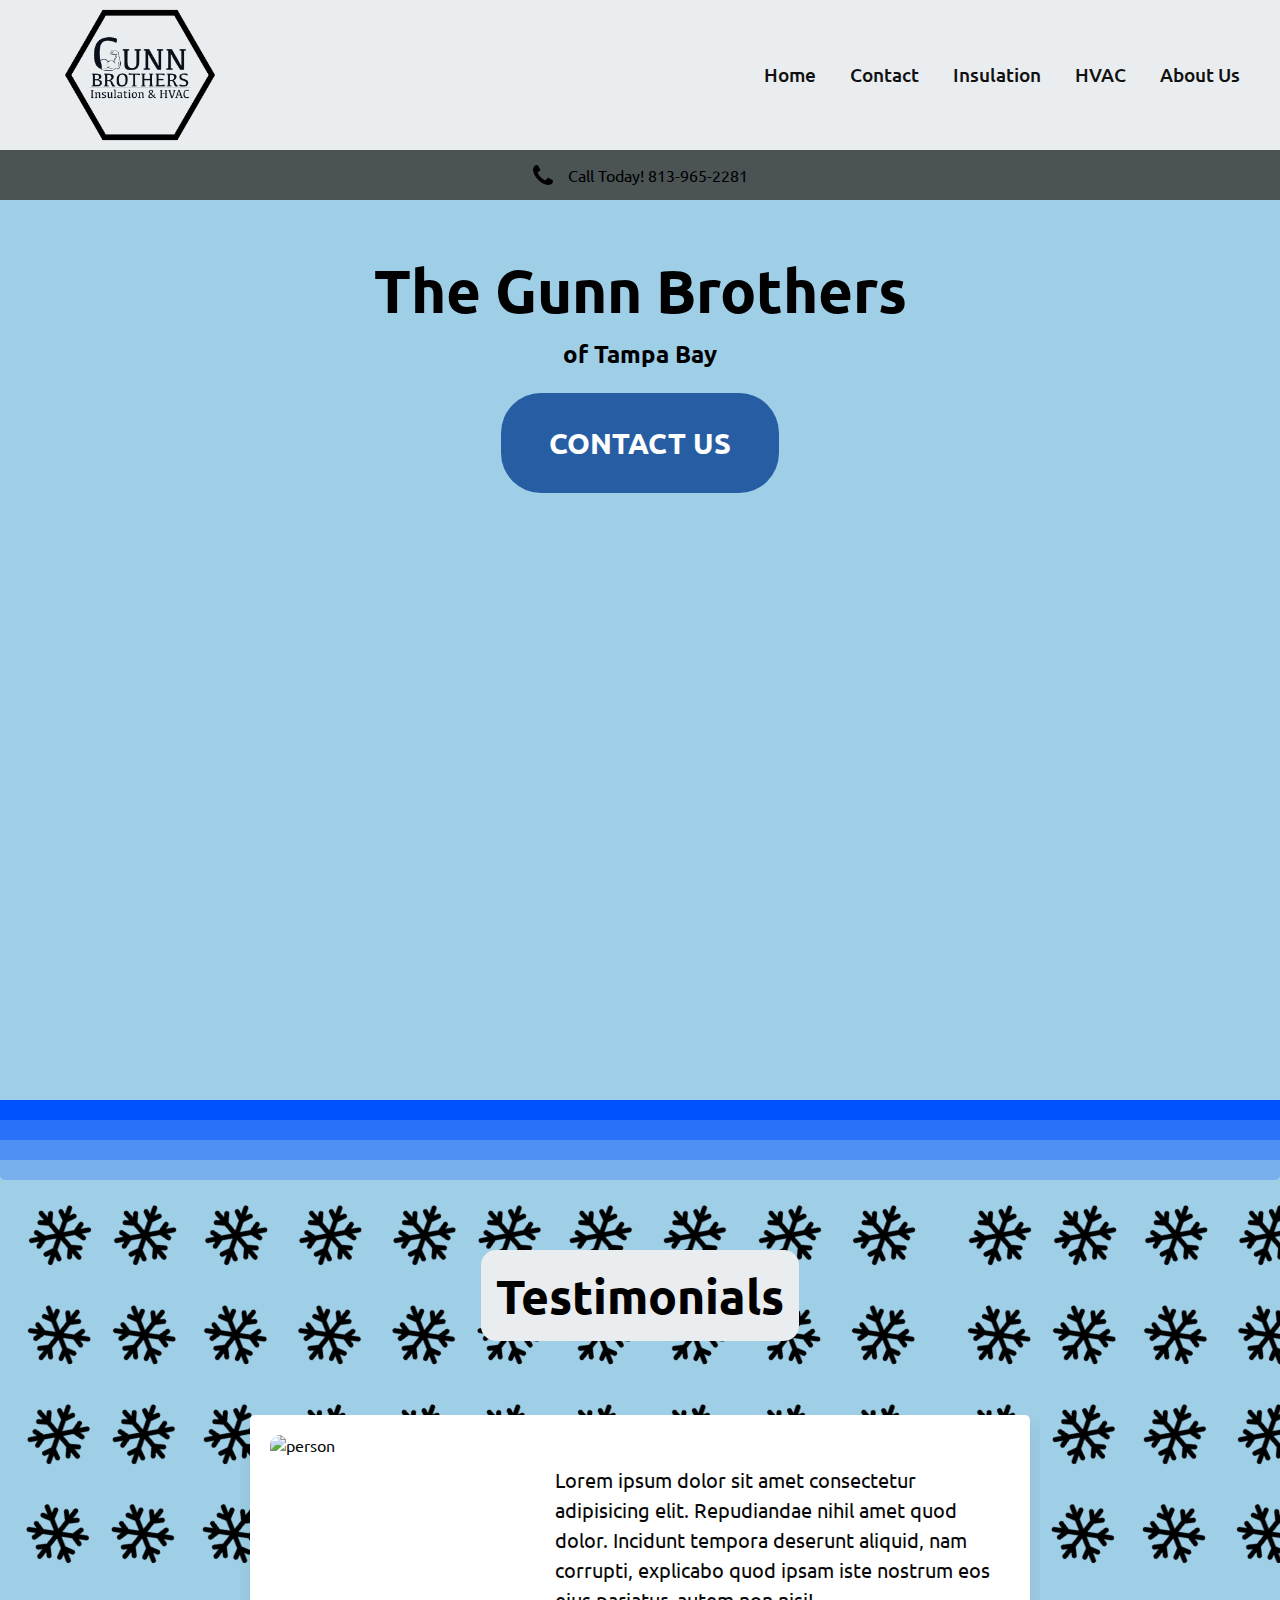
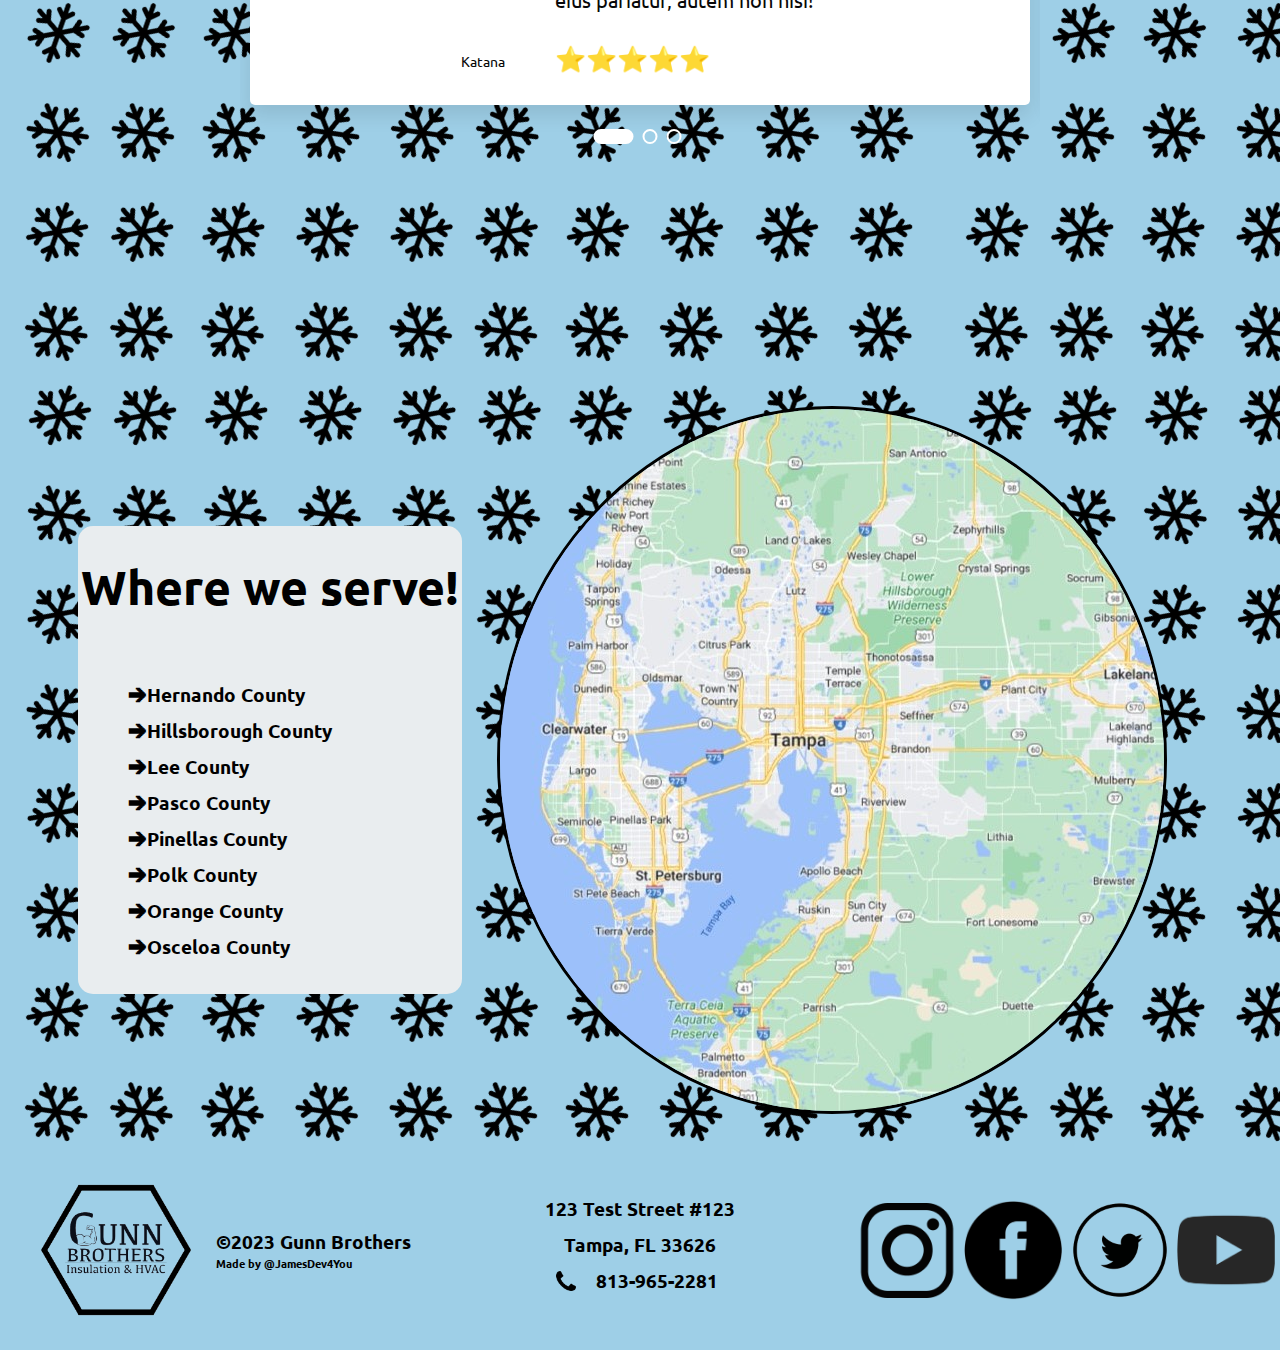
==== commit ac0acdf2: "responsive hvac, footer, insulation" ====
--- a/index.html
+++ b/index.html
@@ -29,12 +29,11 @@
                 <a href="insulation.html">Insulation</a>
                 <a href="hvac.html">HVAC</a>
                 <a href="aboutus.html">About Us</a>
-                <a href="service.html">Service Estimate</a>
             </div>
         </div>
         <div class="container">
-            <a href="/" class="phoneImg"></a>
-            <a class="phone">Call Today!   813-965-2281</a>    
+            <a href="tel:8139652281" class="phoneImg"></a>
+            <a class="phone" href="tel:8139652281">Call Today!   813-965-2281</a>    
         </div>
     </nav>
 
--- a/style.css
+++ b/style.css
@@ -104,6 +104,7 @@
     text-align: center;
     height: 50px;
     cursor: pointer;
+    color: black;
 }
 
 .phoneImg{
@@ -440,6 +441,10 @@
     height: auto;
   }
 
+  .basic--info a{
+    min-width: 100px;
+  }
+
   .Information{
     background-color: #9ecfe7;
     display: flex;
@@ -890,6 +895,79 @@
     text-align: center;
     padding-top: 10px;
   }
+
+  /* about us page*/
+  
+  .aboutPage{
+    padding-top:200px;
+  }
+
+  .about--background{
+    height: 800px;
+    width: 100%;
+    background-image: url(assets/Untitled\ design\ \(3\).png);
+    background-size: cover;
+    background-repeat: no-repeat;
+    display: flex;
+    justify-content: center;
+    align-items: center;
+    flex-direction: column;
+  }
+
+  .about--background h1{
+    text-align: center;
+    font-size: 48px;
+    padding-top: 20px;
+    padding-bottom: 40px;
+  }
+
+  .about--content {
+    padding: 0;
+    margin: 0;
+    display: flex;
+    justify-content: space-around;
+    align-items: center;
+    width: 50%;
+    min-width: 300px;
+    height: 600px;
+    background-color:#e9edef;
+    border-radius: 15px;
+  }
+  
+  .about--text{
+    height: 100%;
+    padding-top: 80px;
+    display: flex;
+    align-items: flex-start;
+    justify-content: flex-start;
+    flex-direction: column;
+  }
+
+  .about--text h5{
+    display: none;
+  }
+
+  .about--image img{
+    height: 400px;
+    width: 300px;
+    border-radius: 15px;
+    border: 3px solid black;
+  }
+
+  .contactPage{
+    padding-top:200px;
+    background-color:#9ecfe7;
+    display:flex;
+    align-items: center;
+    justify-content: center;
+  }
+
+  .contactPage iframe{
+    display:flex;
+    align-items: center;
+    justify-content: center;
+  }
+
   @media screen and (max-width: 1627px){
     .testimonial--background{
       background: url(assets/Untitled\ design\ \(1\).png);
@@ -982,6 +1060,87 @@
       height: 90%;
       width: 100%;
       min-width: 200px;
+    }
+
+    .about--background{
+      background-image: url(assets/Untitled\ design\ \(1\).png);
+      background-size: cover;
+      background-repeat: no-repeat;
+    }
+
+    .about--content{
+      justify-content: center;
+      align-items: center;
+      flex-direction: column;
+    }
+
+    .about--background{
+      height: 1200px;
+      display: flex;
+      justify-content: flex-start;
+    }
+
+    .about--background h1{
+      margin-bottom: 50px;
+      margin-top: 50px;
+      padding: 15px;
+      border-radius: 15px;
+      background-color:#e9edef;
+    }
+
+    .about--content{
+      height: 900px;
+      justify-content: center;
+      align-items: center;
+      background-color: #e9edef;
+    }
+
+    .about--text{
+      align-items: center;
+      justify-content: flex-start;
+      height: 800px;
+      padding-top: 70px;
+    }
+
+    .about--image{
+      padding-bottom: 70px;
+    }
+
+    .about--text h1{ 
+      padding-top: 3px;
+      padding-bottom: 0px;
+    }
+
+    .about--text p:nth-last-child(1){
+      display:none;
+    }
+
+
+  }
+
+  @media screen and (max-width: 1400px){
+    .insulation--boxone, .insulation--boxtwo, .insulation--boxthree{
+      height: 500px;
+    }
+
+    .insulation--background{
+      height: 700px;
+    }
+
+    .insulation--boxone--text, .insulation--boxtwo--text, .insulation--boxthree--text{
+      font-size: 12px;
+    }
+
+    .hvac--boxone, .hvac--boxtwo, .hvac--boxthree{
+      height: 500px;
+    }
+
+    .hvac--background{
+      height: 700px;
+    }
+
+    .hvac--boxone--text, .hvac--boxtwo--text, .hvac--boxthree--text{
+      font-size: 12px;
     }
   }
 
@@ -1145,6 +1304,15 @@
       height: 700px;
     }
 
+    .insulation--boxone--text, .insulation--boxtwo--text, .insulation--boxthree--text{
+      font-size: 16px;
+    }
+
+    .hvac--boxone--text, .hvac--boxtwo--text, .hvac--boxthree--text{
+      font-size: 16px;
+    }
+
+
     .hvac--boxholder{
       flex-direction: column;
       align-items: space-around;
@@ -1170,9 +1338,124 @@
       width: 60%;
       height: 700px;
     }
-}
-
-@media screen and (max-width: 500px) {
+
+    .about--content{
+      width: 60%;
+      min-width: 500px;
+    }
+}
+
+@media screen and (max-width: 850px){
+
+
+  .Information{
+    display: none;
+  }
+  
+  .footer{
+    background-color: #9ecfe7;
+    justify-content: space-around;
+  }
+
+  .socials{
+    width: 50%;
+  }
+
+  .basic--info{
+    width: 50%;
+  }
+
+  .insulation--boxtwo--image {
+    width: 55%;
+    height: 70%;
+  }
+
+  .insulation--boxtwo--text {
+    height: 30%;
+  }
+
+  .insulation--boxone--image {
+    width: 55%;
+    height: 70%;
+  }
+
+  .insulation--boxone--text {
+    height: 30%;
+  }
+
+  .insulation--boxthree--image {
+    width: 55%;
+    height: 70%;
+  }
+
+  .insulation--boxthree--text {
+    height: 30%;
+  }
+
+  .hvac--boxtwo--image {
+    width: 55%;
+    height: 70%;
+  }
+
+  .hvac--boxtwo--text {
+    height: 30%;
+  }
+
+  .hvac--boxone--image {
+    width: 55%;
+    height: 70%;
+  }
+
+  .hvac--boxone--text {
+    height: 30%;
+  }
+
+  .hvac--boxthree--image {
+    width: 55%;
+    height: 70%;
+  }
+
+  .hvac--boxthree--text {
+    height: 30%;
+  }
+}
+
+@media screen and (max-width: 800px){
+  .insulation--boxone--image {
+    width: 65%;
+    height: 70%;
+  }
+
+  .insulation--boxtwo--image {
+    width: 65%;
+    height: 70%;
+  }
+
+  .insulation--boxthree--image {
+    width: 65%;
+    height: 70%;
+  }
+
+  .hvac--boxone--image {
+    width: 65%;
+    height: 70%;
+  }
+
+  .hvac--boxtwo--image {
+    width: 65%;
+    height: 70%;
+  }
+
+  .hvac--boxthree--image {
+    width: 65%;
+    height: 70%;
+  }
+
+
+
+}
+
+@media screen and (max-width: 630px) {
 
 
   .insulation--boxthree--image img {
@@ -1206,6 +1489,14 @@
   width: 200px;
   height: 80%;
   border: 3px solid black;
+}
+
+.insulation--boxone--text, .insulation--boxtwo--text, .insulation--boxthree--text{
+  font-size: 14px;
+}
+
+.hvac--boxone--text, .hvac--boxtwo--text, .hvac--boxthree--text{
+  font-size: 14px;
 }
 
 .hvac--boxthree--image img {
@@ -1240,4 +1531,49 @@
 height: 80%;
 border: 3px solid black;
 } 
-}
+
+.about--content{
+  width: 60%;
+  min-width: 200px;
+  background: none;
+}
+
+.about--text h5{
+  display: inline;
+  font-size: 25px;
+  text-align: center;
+}
+
+.about--text h1{
+  display: none;
+}
+
+.about--text{
+  text-align: center;
+  background-color: #e9edef;
+  padding-top: 15px;
+  border-radius: 15px;
+  padding-left: 10px;
+  padding-right: 10px;
+}
+
+.about--background h1{
+  font-size: 24px;
+}
+
+}
+
+@media screen and (max-width: 400px) {
+  .Socials{
+    width: 100%;
+    display: flex;
+    flex-direction: row;
+    align-items: center;
+    justify-content: space-around;
+  }
+
+  .basic--info{
+    display: none;
+  }
+
+}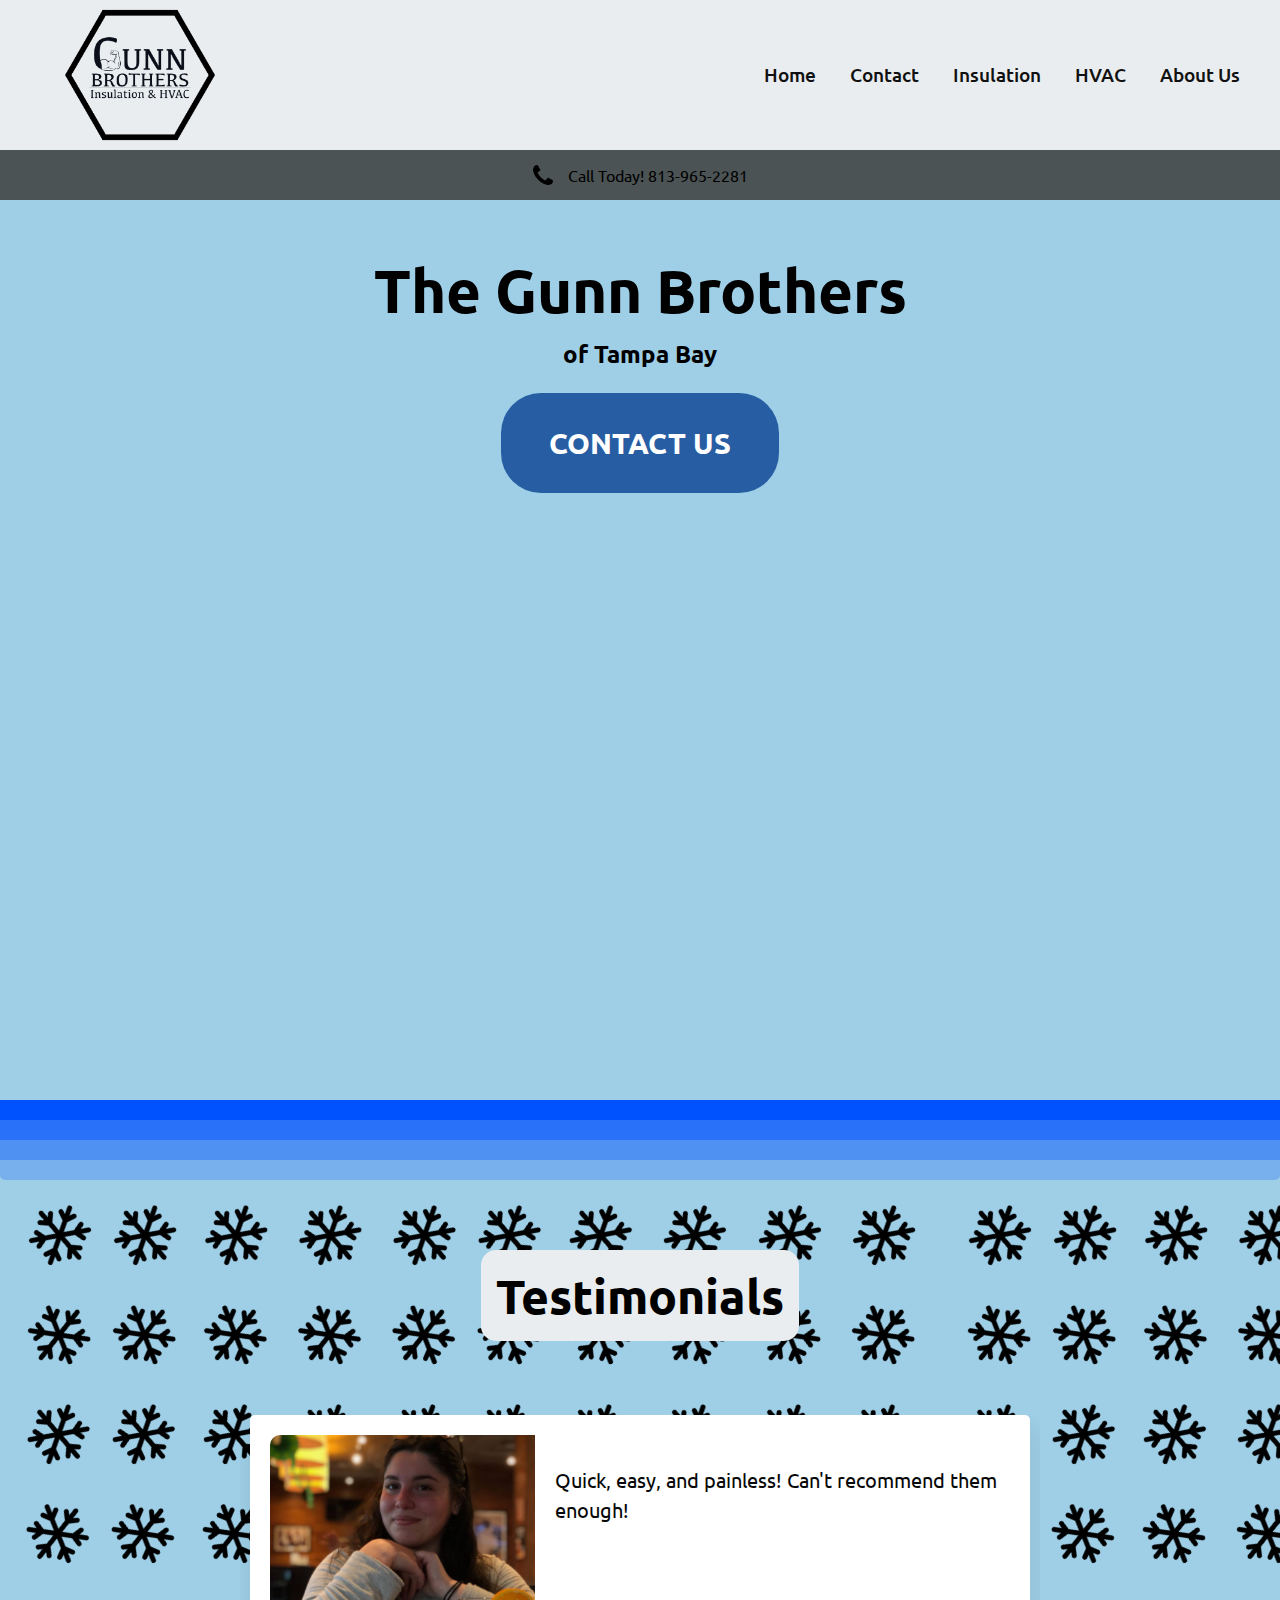
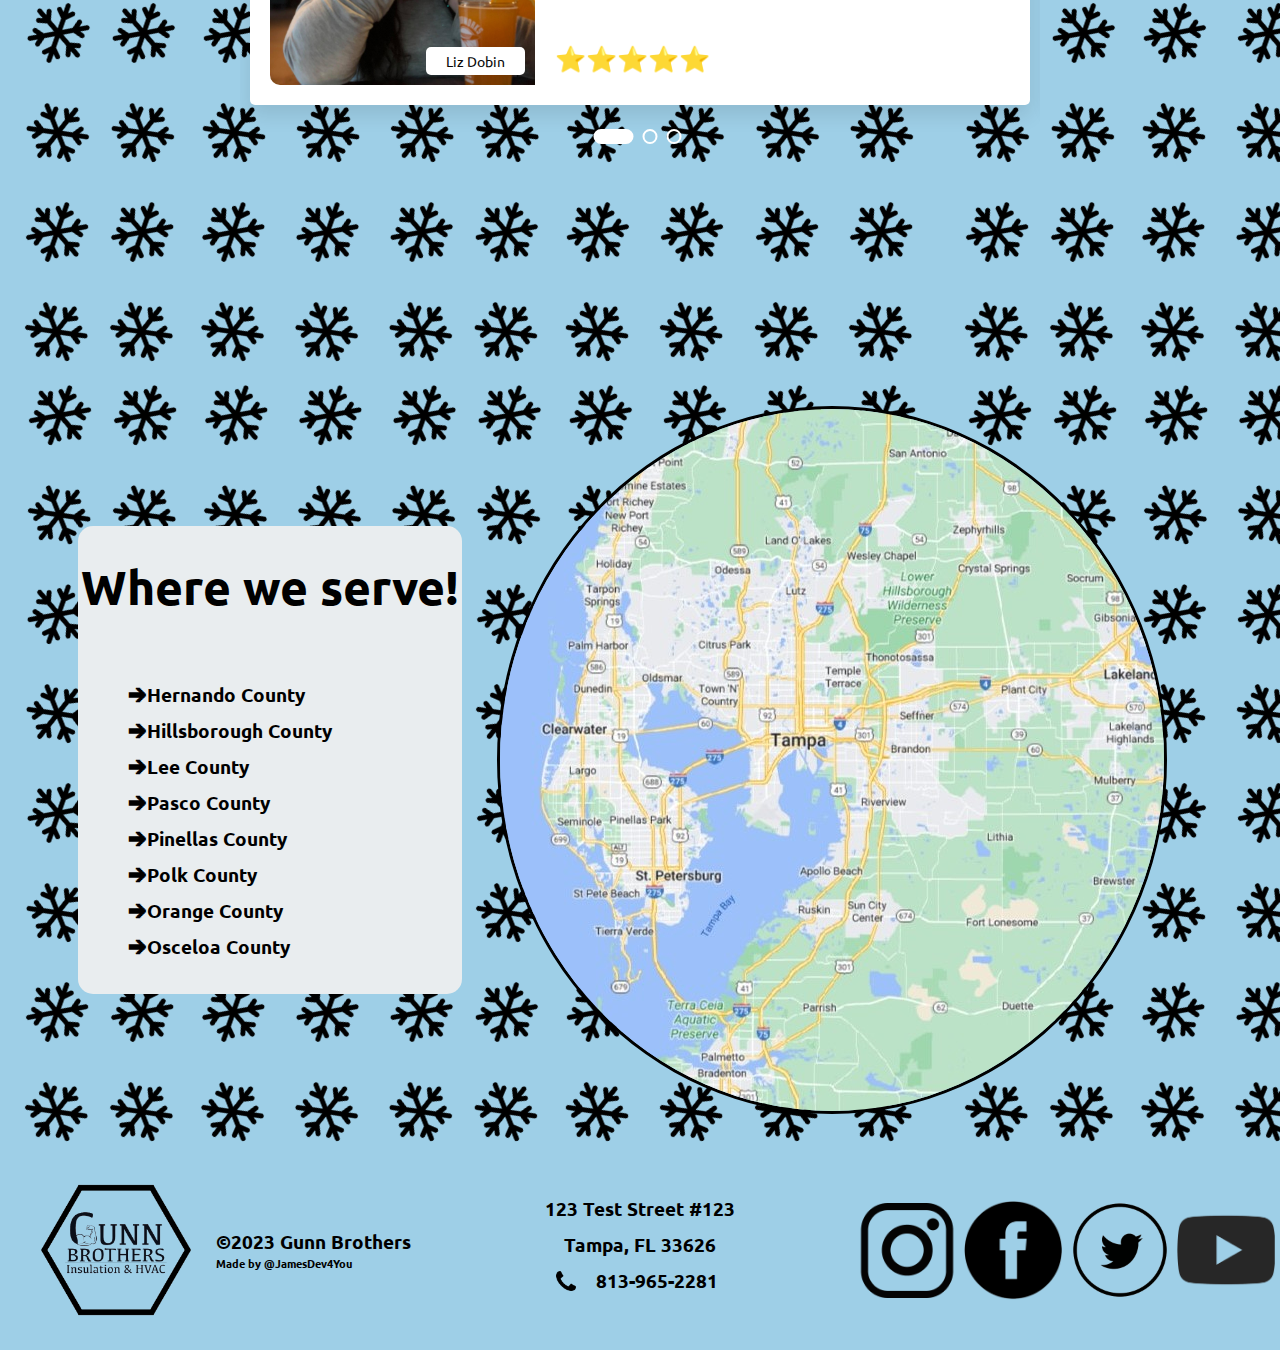
==== commit 939c7e13: "last content" ====
--- a/index.html
+++ b/index.html
@@ -58,11 +58,11 @@
 <!-- 1st card -->                
                 <div class="testimonial--card">
                     <div class="testimonial--card--thumb">
-                        <img src="assets/person1.jpg" alt="person">
-                        <span class="client-name">Katana</span>
+                        <img src="assets/liz.jpeg" alt="person">
+                        <span class="client-name">Liz Dobin</span>
                     </div>
                     <div class="testimonial--card--body">
-                        <p class="review">Lorem ipsum dolor sit amet consectetur adipisicing elit. Repudiandae nihil amet quod dolor. Incidunt tempora deserunt aliquid, nam corrupti, explicabo quod ipsam iste nostrum eos eius pariatur, autem non nisi!</p>
+                        <p class="review">Quick, easy, and painless! Can't recommend them enough! </p>
                         <!-- Rating -->
                         <div class="rating">
                             <h3 class="star">⭐⭐⭐⭐⭐</h3>
@@ -74,11 +74,11 @@
 
                 <div class="testimonial--card">
                     <div class="testimonial--card--thumb">
-                        <img src="assets/person2.jpg" alt="person">
-                        <span class="client-name">Mo Bamba</span>
+                        <img src="assets/123-1 (2).JPEG" alt="person">
+                        <span class="client-name">Mr. Hardy</span>
                     </div>
                     <div class="testimonial--card--body">
-                        <p class="review">Lorem ipsum dolor sit amet consectetur adipisicing elit. Repudiandae nihil amet quod dolor. Incidunt tempora deserunt aliquid, nam corrupti, explicabo quod ipsam iste nostrum eos eius pariatur, autem non nisi!</p>
+                        <p class="review">They did an awesome job! I'm definietly going to call them for another service call! </p>
                         <!-- Rating -->
                         <div class="rating">
                             <h3 class="star">⭐⭐⭐⭐⭐</h3>
@@ -90,11 +90,11 @@
 
                 <div class="testimonial--card">
                     <div class="testimonial--card--thumb">
-                        <img src="assets/person3.jpg" alt="person">
-                        <span class="client-name">Mr.Obama</span>
+                        <img src="assets/wan.jpg" alt="person">
+                        <span class="client-name">Jonathan</span>
                     </div>
                     <div class="testimonial--card--body">
-                        <p class="review">Lorem ipsum dolor sit amet consectetur adipisicing elit. Repudiandae nihil amet quod dolor. Incidunt tempora deserunt aliquid, nam corrupti, explicabo quod ipsam iste nostrum eos eius pariatur, autem non nisi!</p>
+                        <p class="review">The best Insulation Replacement I have ever had in my life. They did it quick without any mess! Great work!</p>
                         <!-- Rating -->
                         <div class="rating">
                             <h3 class="star">⭐⭐⭐⭐⭐</h3>
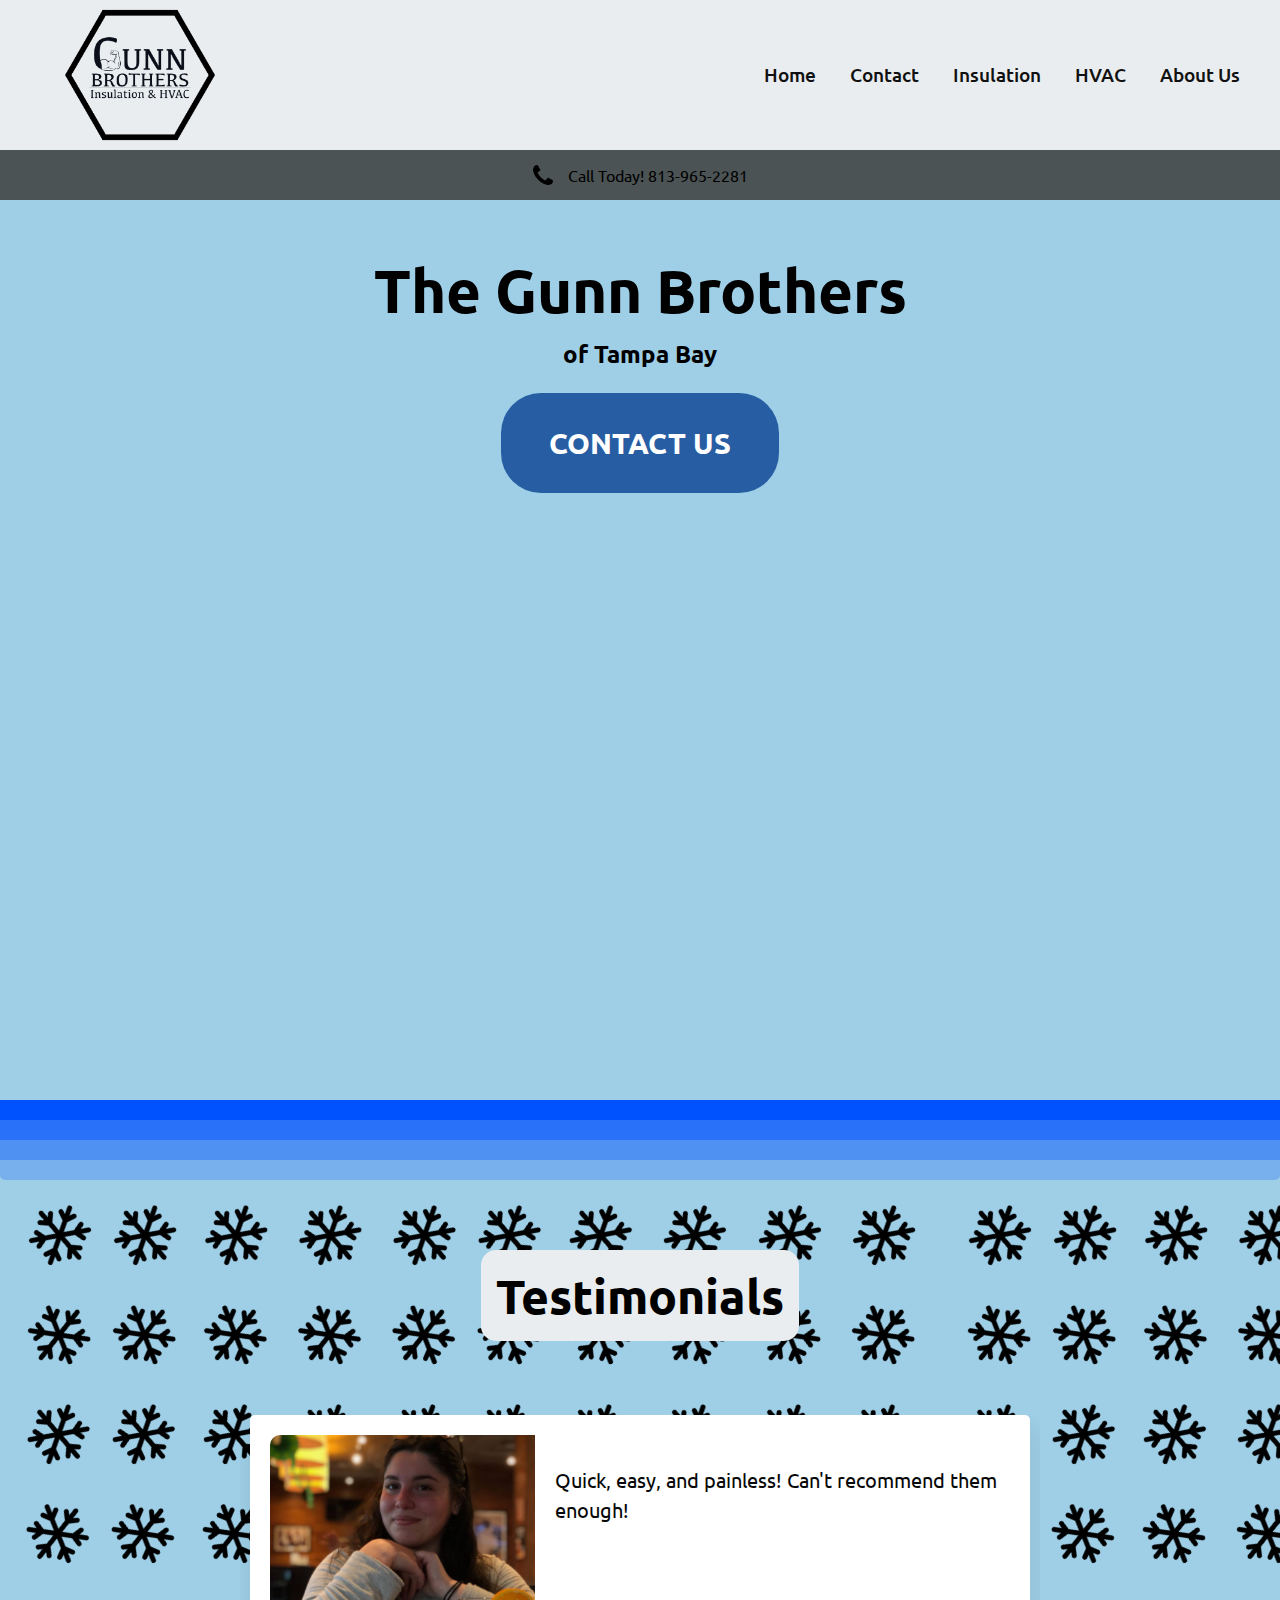
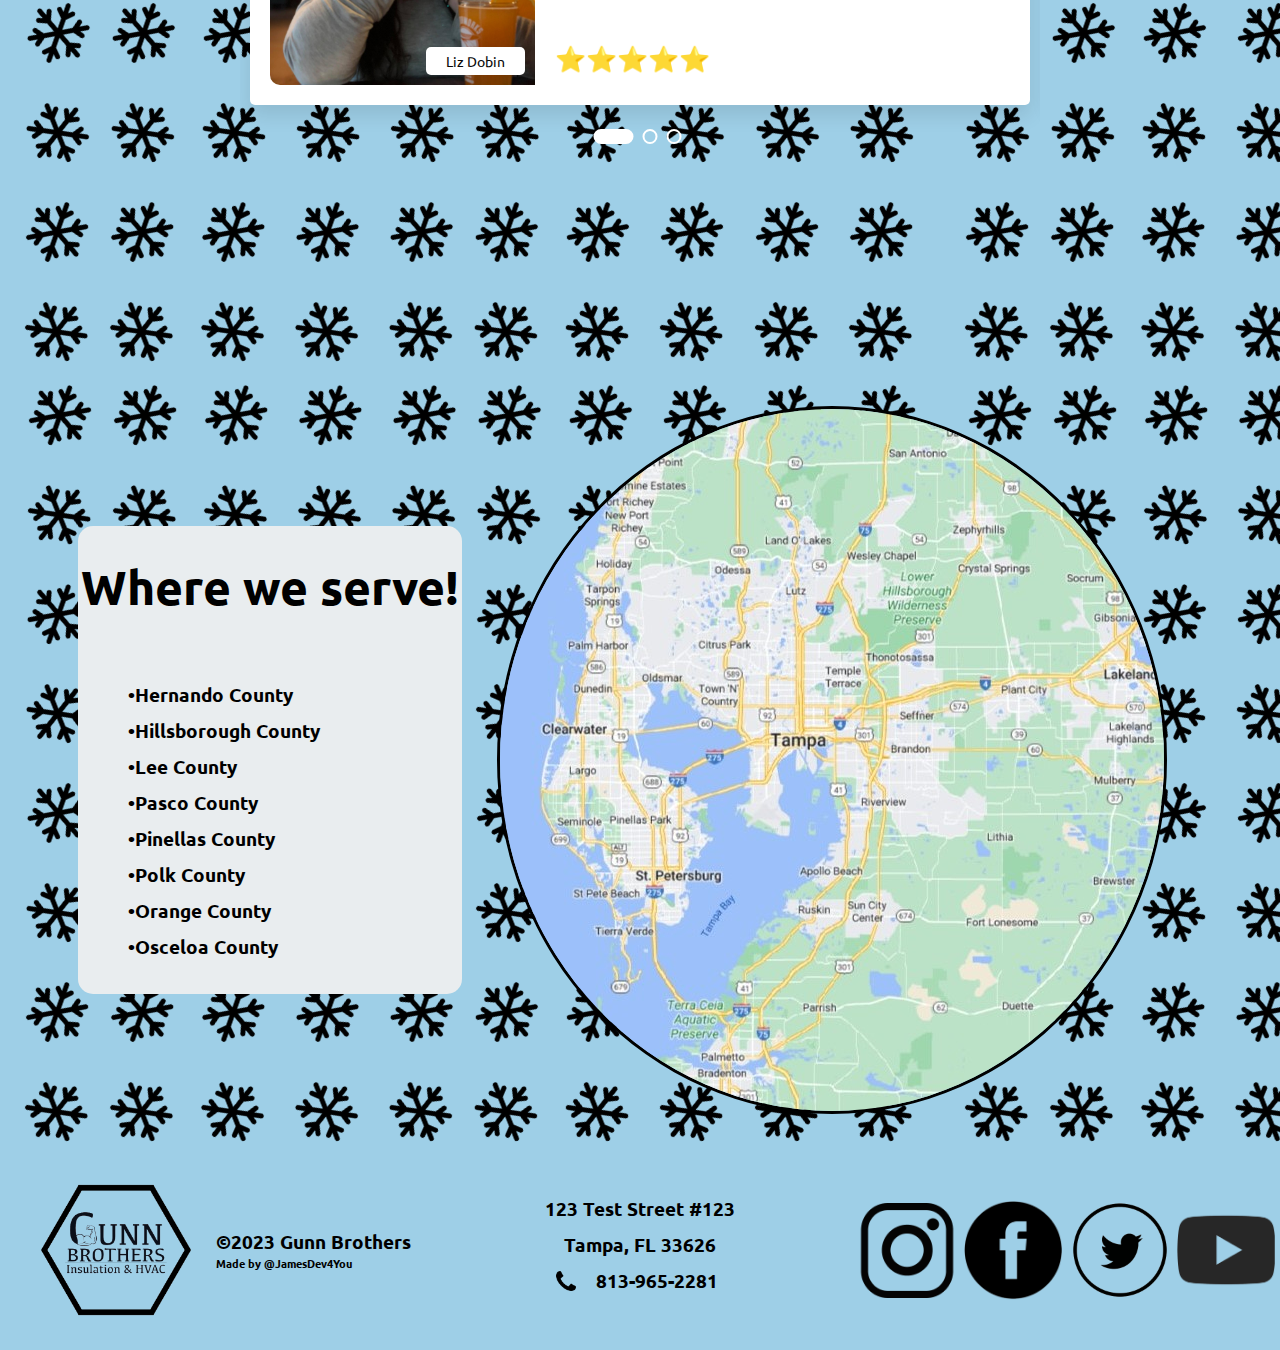
==== commit b3639b2b: "form update" ====
--- a/index.html
+++ b/index.html
@@ -136,14 +136,14 @@
        <div class="where--items"> 
             <div class="where--text">
                 <h1>Where we serve!</h1>
-                <h3>🡲Hernando County</h3>
-                <h3>🡲Hillsborough County</h3>
-                <h3>🡲Lee County</h3>
-                <h3>🡲Pasco County</h3>  
-                <h3>🡲Pinellas County</h3>  
-                <h3>🡲Polk County</h3>  
-                <h3>🡲Orange County</h3>  
-                <h3>🡲Osceloa County</h3>
+                <h3>•Hernando County</h3>
+                <h3>•Hillsborough County</h3>
+                <h3>•Lee County</h3>
+                <h3>•Pasco County</h3>  
+                <h3>•Pinellas County</h3>  
+                <h3>•Polk County</h3>  
+                <h3>•Orange County</h3>  
+                <h3>•Osceloa County</h3>
             </div>
             <div class="where--image">
                 <h1 class="where--textMobileHeader">Where We Serve</h1>
@@ -174,7 +174,7 @@
                 <h3></h3>
             </div>
             <div class="Socials">
-                <a href="#" class="instagram"></a>
+                <a href="https://www.instagram.com/gunnbrothershvacllc/" class="instagram"></a>
                 <a href="#" class="facebook"></a>
                 <a href="#" class="twitter"></a>
                 <a href="#" class="youtube"></a>
--- a/style.css
+++ b/style.css
@@ -782,6 +782,7 @@
 
   .hvac--boxone--image img {
     width: 90%;
+    height: 400px;
     border: 3px solid black;
   }
 
@@ -828,6 +829,7 @@
 
   .hvac--boxtwo--image img {
     width: 90%;
+    height: 400px;
     border: 3px solid black;
   }
 
@@ -874,13 +876,14 @@
 
   .hvac--boxthree--image img {
     width: 90%;
+    height: 400px;
     border: 3px solid black;
   }
 
 
   .hvac--boxthree--text{
     width:100%;
-    height: 25%;
+    height: 24.99999%;
     background-color: #275ea3;
     border-bottom-left-radius: 10px;
     border-bottom-right-radius: 10px;
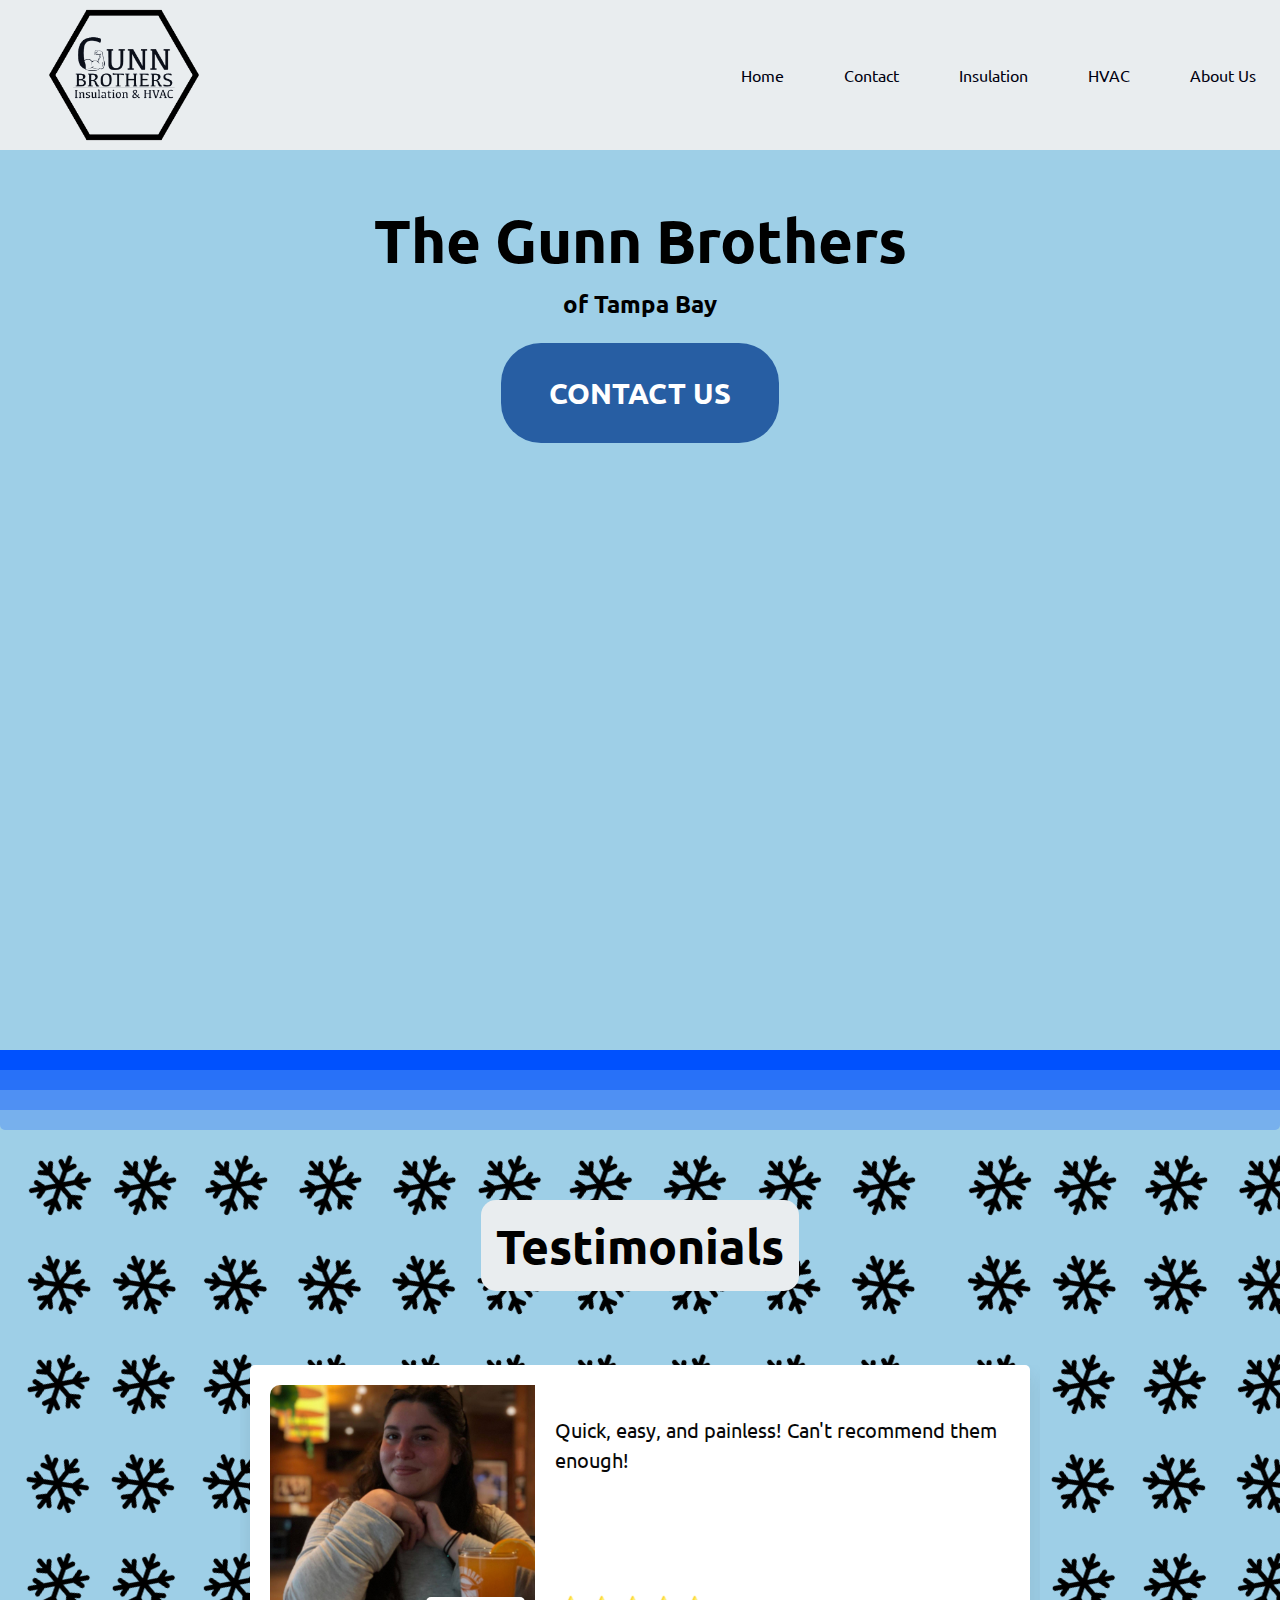
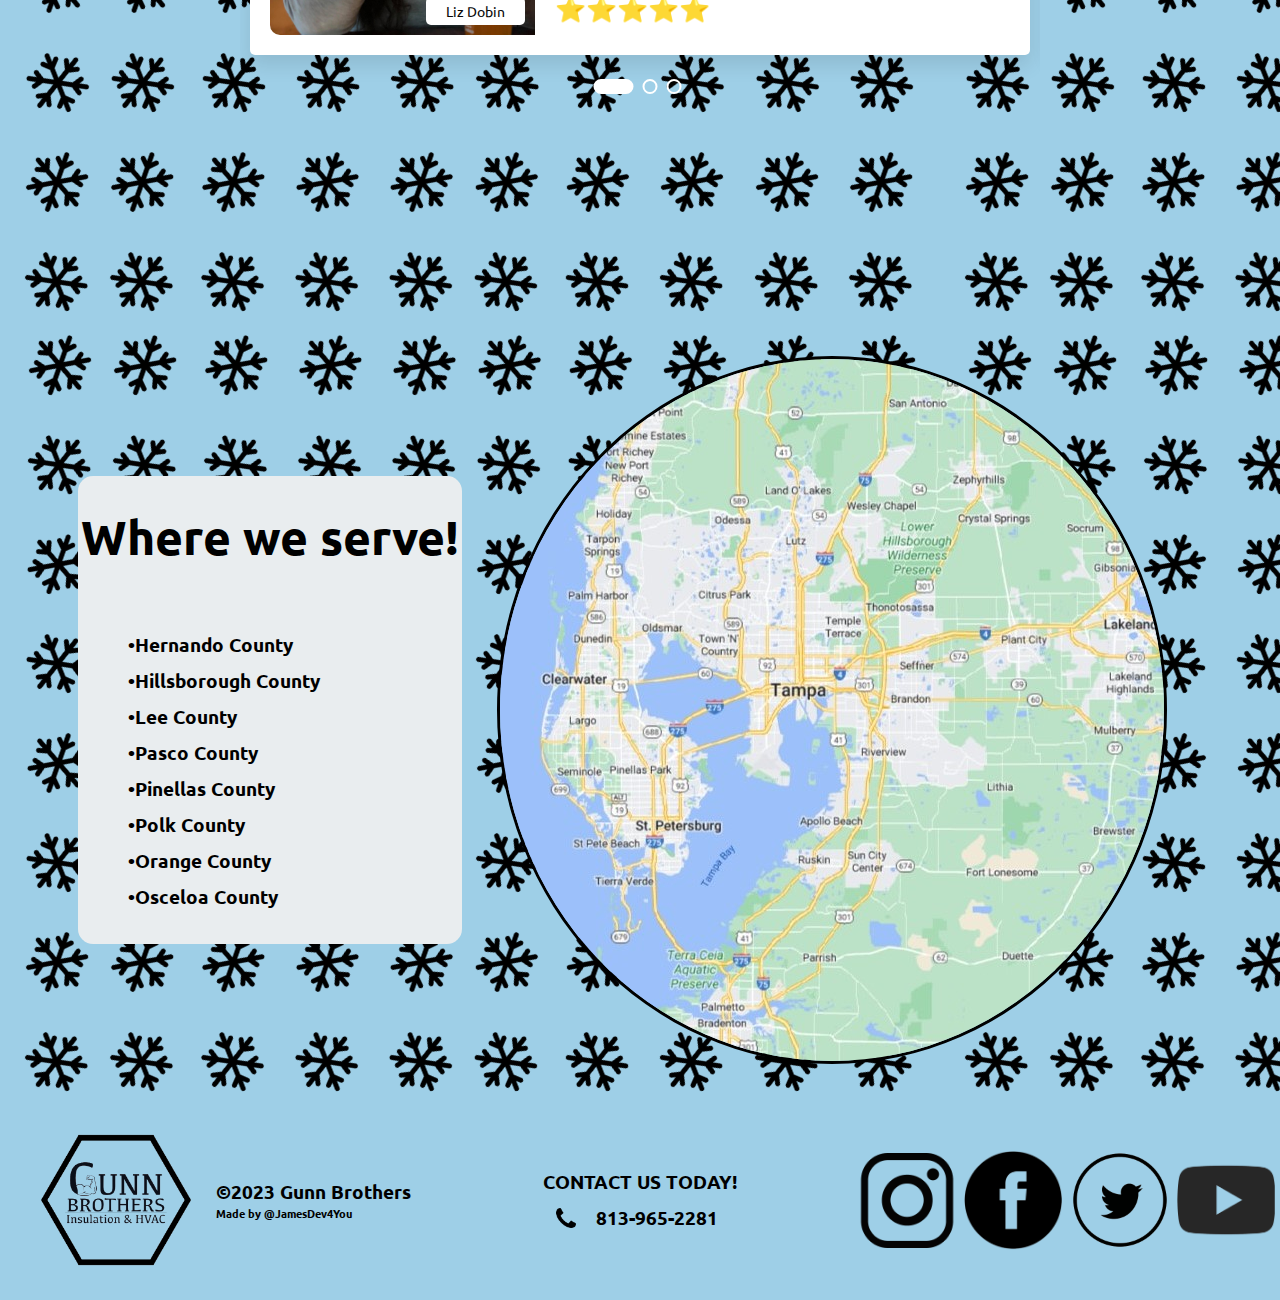
==== commit b70bf092: "flexicon footer nav" ====
--- a/index.html
+++ b/index.html
@@ -11,30 +11,35 @@
     <link rel="stylesheet" href="style.css">
     <link rel="stylesheet" href="https://cdnjs.cloudflare.com/ajax/libs/font-awesome/6.2.1/css/all.min.css" integrity="sha512-MV7K8+y+gLIBoVD59lQIYicR65iaqukzvf/nwasF0nqhPay5w/9lJmVM2hMDcnK1OnMGCdVK+iQrJ7lzPJQd1w==" crossorigin="anonymous" referrerpolicy="no-referrer" />
     <script src="https://cdnjs.cloudflare.com/ajax/libs/jquery/3.6.3/jquery.min.js" integrity="sha512-STof4xm1wgkfm7heWqFJVn58Hm3EtS31XFaagaa8VMReCXAkQnJZ+jEy8PCC/iT18dFy95WcExNHFTqLyp72eQ==" crossorigin="anonymous" referrerpolicy="no-referrer"></script>
-    <script src="script.js"></script>
+    <link rel="icon" type="image/x-icon" href="/assets/output-onlinepngtools.png">
 </head>
 <body>
     <!-- NavBar -->
-    <nav class="navbar sticky">
-        <div class="inner-width">
+    <nav class="navbar">
             <a href="index.html" class="logo"></a>
-            <button class="menu-toggler active">
-                <span></span>
-                <span></span>
-                <span></span>
-            </button>
-            <div class="navbar-menu active">
-                <a href="index.html">Home</a>
-                <a href="contact.html">Contact</a>
-                <a href="insulation.html">Insulation</a>
-                <a href="hvac.html">HVAC</a>
-                <a href="aboutus.html">About Us</a>
+            <ul class="nav-menu">
+                <li class="nav-item">
+                    <a href="index.html" class="nav-link">Home</a>
+                </li>
+                <li class="nav-item">
+                    <a href="contact.html" class="nav-link">Contact</a>
+                </li>
+                <li class="nav-item">
+                    <a href="insulation.html" class="nav-link">Insulation</a>
+                </li>
+                <li class="nav-item">
+                    <a href="hvac.html" class="nav-link">HVAC</a>
+                </li>
+                <li class="nav-item">
+                    <a href="aboutus.html" class="nav-link">About Us</a>
+                </li>    
+            </ul>
+            <div class="hamburger">
+                <span class="bar"></span>
+                <span class="bar"></span>
+                <span class="bar"></span>
             </div>
-        </div>
-        <div class="container">
-            <a href="tel:8139652281" class="phoneImg"></a>
-            <a class="phone" href="tel:8139652281">Call Today!   813-965-2281</a>    
-        </div>
+
     </nav>
 
     <!-- Home Page -->
@@ -148,9 +153,9 @@
             <div class="where--image">
                 <h1 class="where--textMobileHeader">Where We Serve</h1>
                 <img src="assets/maps.jpg"> 
-                <h5 class="where--textMobileParagraph">🡲Hernando County<br>🡲Hillsborough<br>
-                🡲Lee County<br>🡲Pasco County<br>🡲Pinellas County<br>🡲Polk County<br>🡲Orange County
-                <br>🡲Osceloa County</h5>
+                <h5 class="where--textMobileParagraph">-Hernando County<br>-Hillsborough<br>
+                -Lee County<br>-Pasco County<br>-Pinellas County<br>-Polk County<br>-Orange County
+                <br>-Osceloa County</h5>
             </div>
         </div>
     </div>
@@ -165,13 +170,11 @@
                 </div>
             </div>
             <div class="Information">
-                <h3>123 Test Street #123</h3>
-                <h3>Tampa, FL 33626</h3>
+                <h3>CONTACT US TODAY!</h3>
                 <div class="Information--phone">
-                    <a href="/" class="phoneImg"></a>
+                    <a href="tel:813-965-2281" class="phoneImg"></a>
                     <h3>813-965-2281</h3>
                 </div>
-                <h3></h3>
             </div>
             <div class="Socials">
                 <a href="https://www.instagram.com/gunnbrothershvacllc/" class="instagram"></a>
@@ -181,5 +184,6 @@
             </div>
         </div>
     </div>
+    <script src="script.js"></script>
 </body>
 </html>--- a/style.css
+++ b/style.css
@@ -8,28 +8,60 @@
 
 /* NavBar */
 
+li{
+  list-style: none;
+}
+
+a{
+  color: #000010;
+  text-decoration: none;
+}
+
 .navbar{
-    position: fixed;
-    background-color: #e9edef;
-    width: 100%;
-    padding: 0;
-    top: 0;
-    z-index: 999;
-    transition: .3s linear;
-}
-
-.inner-width{
-    max-width: 1300px;
-    margin: auto;
-    padding: 0 40px;
-    background-color: #e9edef;
-}
-
-.navbar .inner-width{
-    display: flex;
-    align-items: center;
-    justify-content: space-between;
-} 
+  min-height: 70px;
+  display: flex;
+  justify-content: space-between;
+  align-items: center;
+  padding: 0 24px;
+  background-color: #e9edef;
+  z-index:999;
+}
+
+.nav-menu{
+  display: flex;
+  justify-content: space-between;
+  align-items: center;
+  gap: 60px;
+  z-index:999;
+}
+
+.nav-branding{
+  font-size: 2rem;
+}
+
+.nav-link{
+  transition: 0.7s ease;
+}
+
+.nav-link:hover{
+  color: dodgerblue;
+}
+
+.hamburger{
+  display: none;
+  cursor: pointer;
+}
+
+.bar{
+  display: block;
+  width: 25px;
+  height: 3px;
+  margin: 5px;
+  -webkit-transition: all 0.3s ease-in-out;
+  transition: all 0.3s ease-in-out;
+  background-color: #000010;
+}
+
 
 .logo{
     width: 200px;
@@ -38,55 +70,6 @@
     background-size: contain; 
     background-repeat: no-repeat;
     background-position: center;
-}
-
-.menu-toggler{
-    background: none;
-    width: 30px;
-    border: none;
-    cursor: pointer;
-    position: relative;
-    outline: none;
-    z-index: 999;
-    display: none;
-}
-
-.menu-toggler span{
-    display: block;
-    height: 3px;
-    background-color: #9ecfe7;
-    margin: 6px 0;
-    position: relative;
-    transition: .3s linear;
-}
-
-.navbar-menu a{
-    color: rgb(0, 0, 0);
-    font-size: 19px;
-    font-weight: 500;
-    margin-left: 30px;
-    transition: .2s linear;
-}
-
-.navbar-menu a:hover {
-    color: #9ecfe7 !important;
-}
-
-.sticky {
-    background-color: #e9edef;
-    padding: 0px 0;
-}
-
-.sticky .logo {
-    background-image: url(assets/output-onlinepngtools.png);
-}
-
-.sticky .navbar-menu a{
-    color: #111;
-}
-
-.sticky .menu-toggler span{
-    background-color: #111;
 }
 
 .container {
@@ -138,7 +121,6 @@
 }
 
 .homePage{
-    padding-top: 200px;
     background-color: #9ecfe7;
 }
 
@@ -418,7 +400,11 @@
   display: none;
 }
 /* Contact us Today! */
-
+.contactPage{
+  padding-top: 200px;
+  background-color: #9ecfe7;
+  padding-bottom: 200px;
+}
 /* Footer */
 
   .footer {
@@ -581,9 +567,6 @@
 
   /* Insulation Page */
   
-  .insulationPage {
-    padding-top:200px;
-  }
 
   .insulation--background{
     width: 100%;
@@ -739,9 +722,7 @@
   }
 
   /* hvac page */ 
-  .hvacPage {
-    padding-top:200px;
-  }
+
 
   .hvac--background{
     width: 100%;
@@ -901,9 +882,7 @@
 
   /* about us page*/
   
-  .aboutPage{
-    padding-top:200px;
-  }
+
 
   .about--background{
     height: 800px;
@@ -958,7 +937,6 @@
   }
 
   .contactPage{
-    padding-top:200px;
     background-color:#9ecfe7;
     display:flex;
     align-items: center;
@@ -1233,50 +1211,50 @@
       margin-left: 0;
     }
 
-
-    .menu-toggler{
-        display:block;
-    }
-
-    .navbar-menu{
-        position: fixed;
-        height: 100vh;
-        width: 100%;
-        background-color: #4b5354;
-        top: 0;
-        right: -100%;
-        padding: 80px 50px;
-        transition: .3s linear;
-    }
-
-    .navbar-menu a{
-        display: block;
-        font-size: 30px;
-        margin: 30px 0;
-    }
-
-    .sticky .navbar-menu{
-        background-color: #275ea3;
-    }
-
-    .navbar-menu.active{
-        right: 0;
-    }
-
-    .menu-toggler.active span:nth-child(1){
-        transform: rotate(-45deg);
-        top: 4px;
-    }
-
-    .menu-toggler.active span:nth-child(2){
-        opacity: 0;
-    }
-
-    .menu-toggler.active span:nth-child(3){
-        transform: rotate(45deg);
-        bottom: 14px;
-    }
-
+    .hamburger{
+      display: block;
+    }
+  
+    .hamburger.active .bar:nth-child(2){
+      opacity: 0;
+    }
+  
+    .hamburger.active .bar:nth-child(1){
+       transform: translateY(8px) rotate(45deg);
+    }
+  
+    .hamburger.active .bar:nth-child(3){
+      transform: translateY(-8px) rotate(-45deg);
+   }
+  
+   .navbar{
+    position: fixed;
+    width: 100%;
+   }
+
+   .nav-menu{
+      position: fixed; 
+      left: -100%;
+      top: 150px;
+      gap: 0;
+      flex-direction: column;
+      background-color: #4b5354;
+      width: 100%;
+      text-align: center;
+      transition: 0.3s;
+   }
+  
+   .nav-item{
+      margin: 16px 0;
+   }
+  
+   .nav-menu.active{
+    left: 0;
+   }
+
+   .homePage{
+    padding-top: 150px;
+   }
     form h3{
         padding-top: 15px;
     }
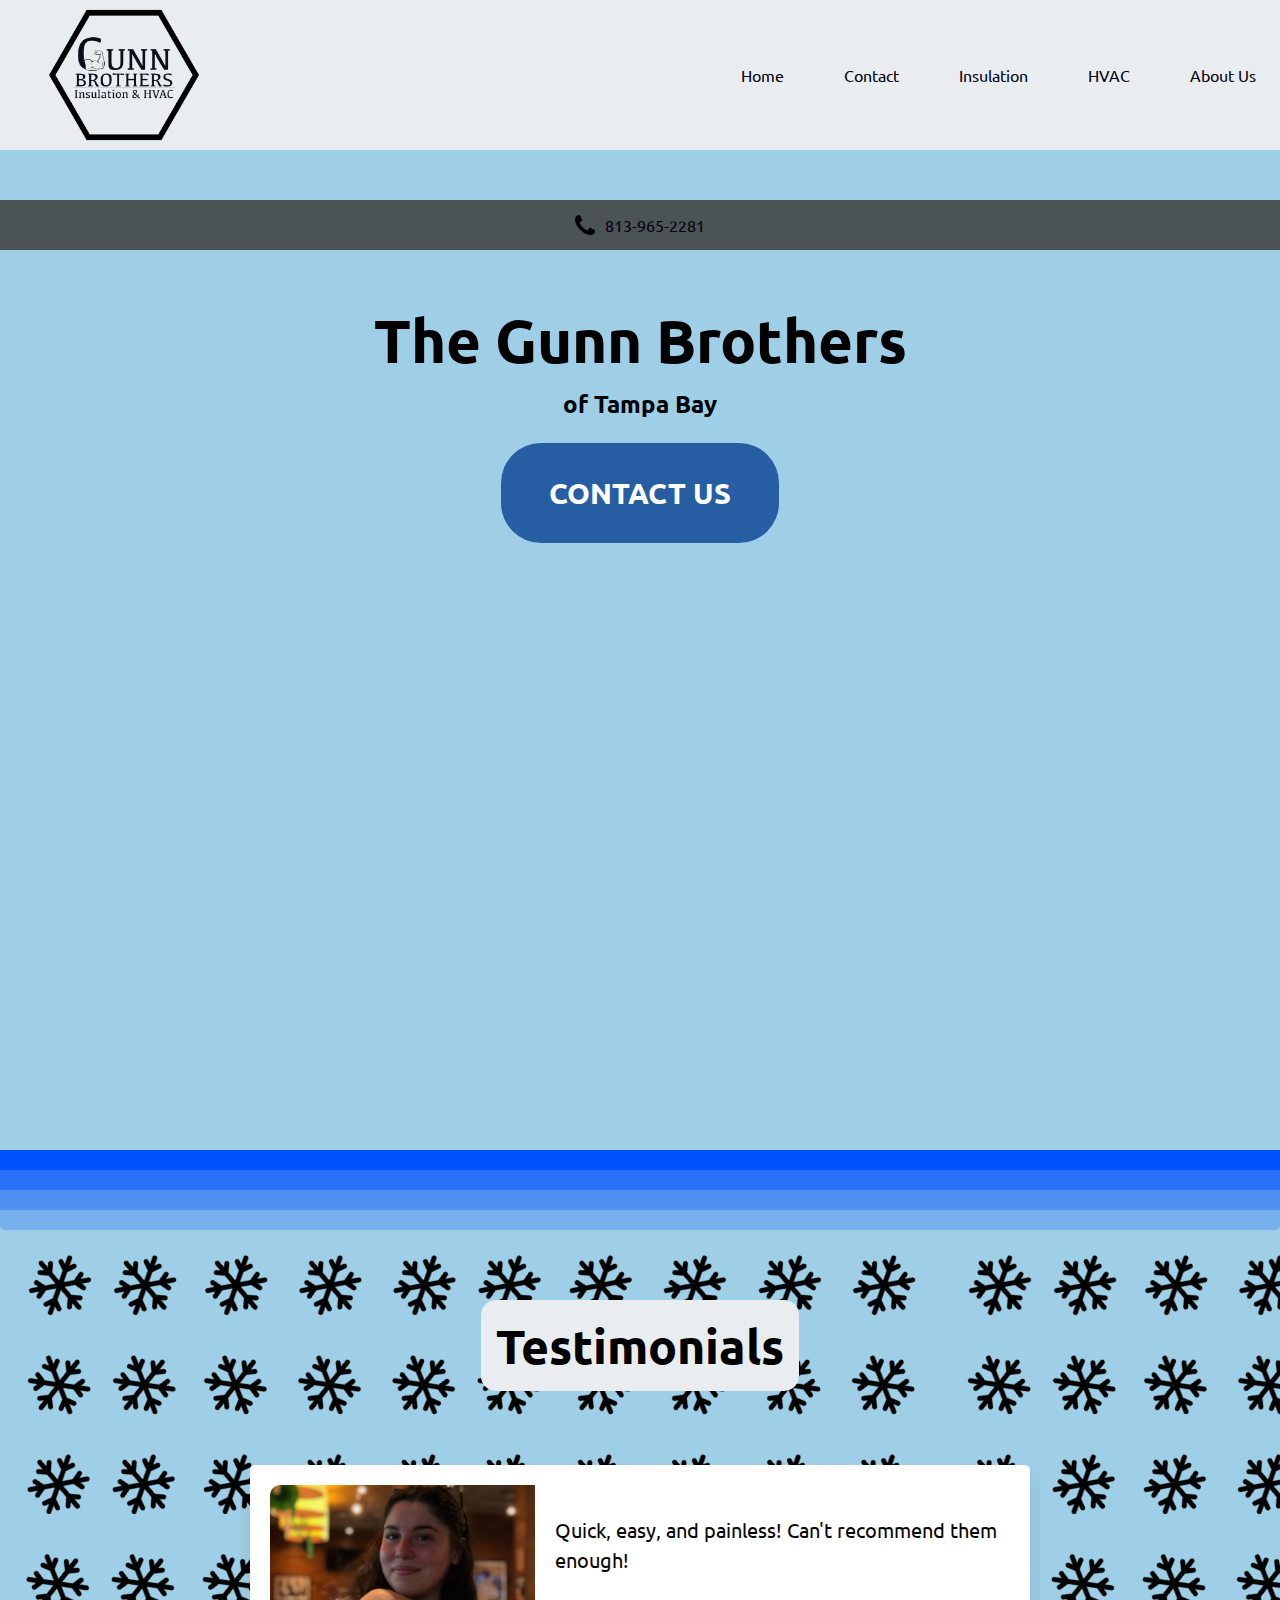
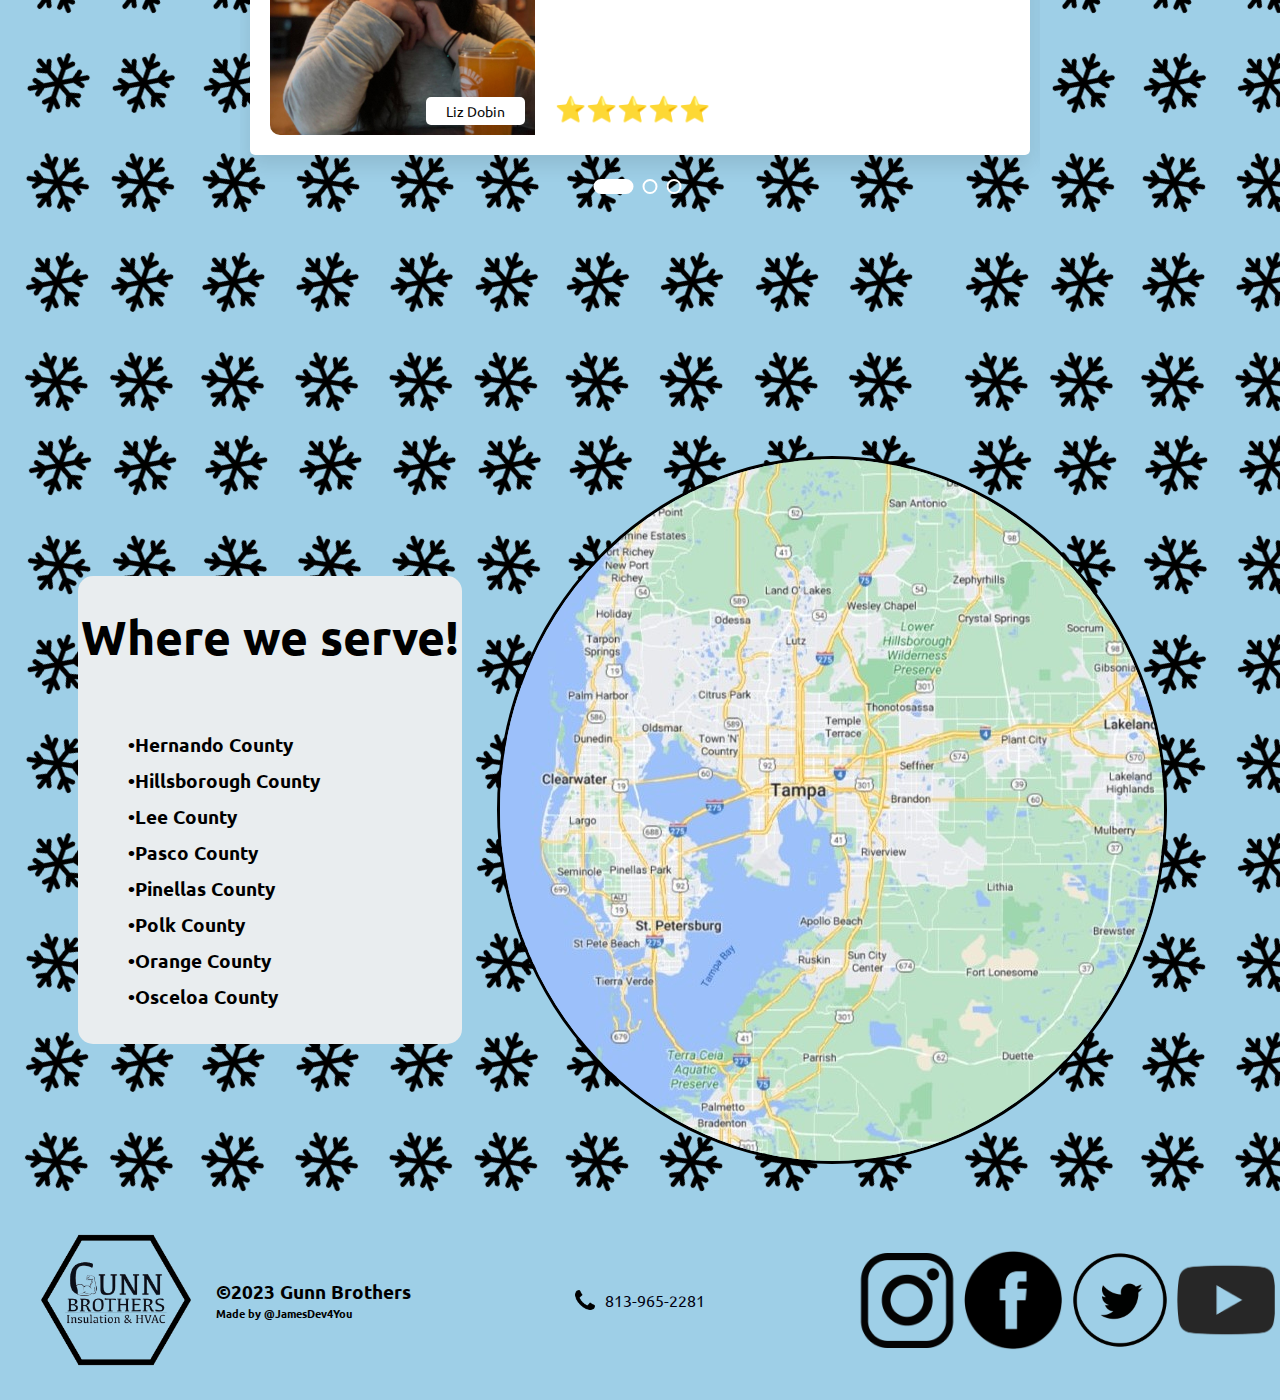
==== commit 604e97bb: "phone and bottom" ====
--- a/index.html
+++ b/index.html
@@ -44,6 +44,10 @@
 
     <!-- Home Page -->
     <div class="homePage">
+    <div class="red">
+            <a href="tel:813-965-2281" class="phoneImg"></a>
+            <a href="tel:813-965-2281" class="phone-under-div">813-965-2281</a>           
+    </div>
     <div class="background-image">
         <h1 class="gunnBanner">The Gunn Brothers</h1>
         <h2 class="gunnUnderBanner">of Tampa Bay</h2>
@@ -170,10 +174,9 @@
                 </div>
             </div>
             <div class="Information">
-                <h3>CONTACT US TODAY!</h3>
                 <div class="Information--phone">
                     <a href="tel:813-965-2281" class="phoneImg"></a>
-                    <h3>813-965-2281</h3>
+                    <a href="tel:813-965-2281" class="phone-under-div">813-965-2281</a>
                 </div>
             </div>
             <div class="Socials">
--- a/style.css
+++ b/style.css
@@ -62,6 +62,18 @@
   background-color: #000010;
 }
 
+.red{
+  width: 100%;
+  background-color: #4b5354;
+  height: 50px;
+  display: flex;
+  align-items: center;
+  justify-content: center;
+}
+
+.red > h3 {
+  margin-right: 15px;
+}
 
 .logo{
     width: 200px;
@@ -100,7 +112,7 @@
     background-position: center;
     width: 20px;
     height: 20px;
-    margin-right: 15px;
+    margin-right: 10px;
     cursor: pointer;
     transition: .3s linear;
 }
@@ -121,7 +133,8 @@
 }
 
 .homePage{
-    background-color: #9ecfe7;
+  padding-top: 50px; 
+  background-color: #9ecfe7;
 }
 
 .gunnBanner {
@@ -1252,9 +1265,30 @@
     left: 0;
    }
 
+   .about--background{
+    padding-top: 150px;
+   }
+
+   .contact-under-nav{
+    position: fixed;
+   }
+
    .homePage{
     padding-top: 150px;
    }
+
+   .hvacPage{
+    padding-top: 150px;
+   }
+
+   .insulationPage{
+    padding-top: 150px;
+   }
+
+   .aboutPage{
+    padding-top: 150px;
+   }
+
     form h3{
         padding-top: 15px;
     }
@@ -1328,18 +1362,14 @@
 
 @media screen and (max-width: 850px){
 
-
-  .Information{
-    display: none;
-  }
   
   .footer{
     background-color: #9ecfe7;
     justify-content: space-around;
   }
 
-  .socials{
-    width: 50%;
+  .Socials{
+    display: none;
   }
 
   .basic--info{
